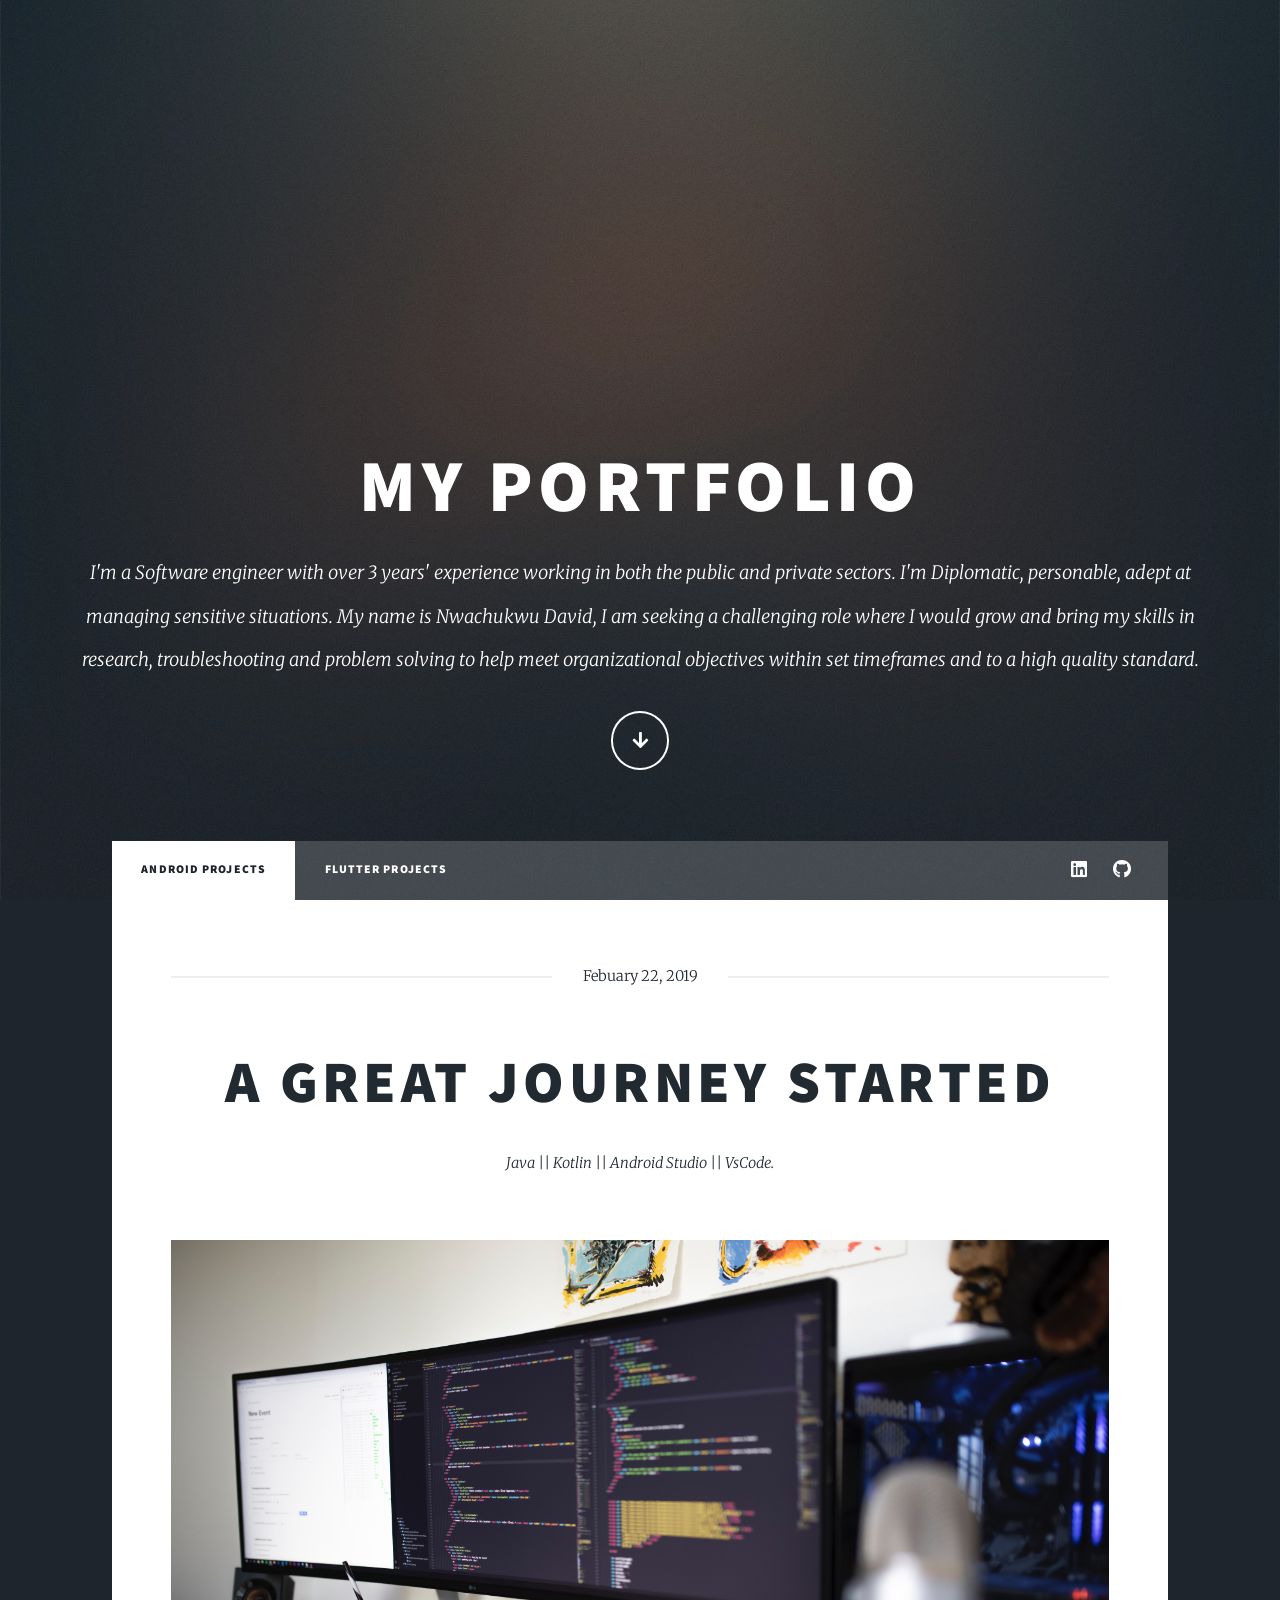
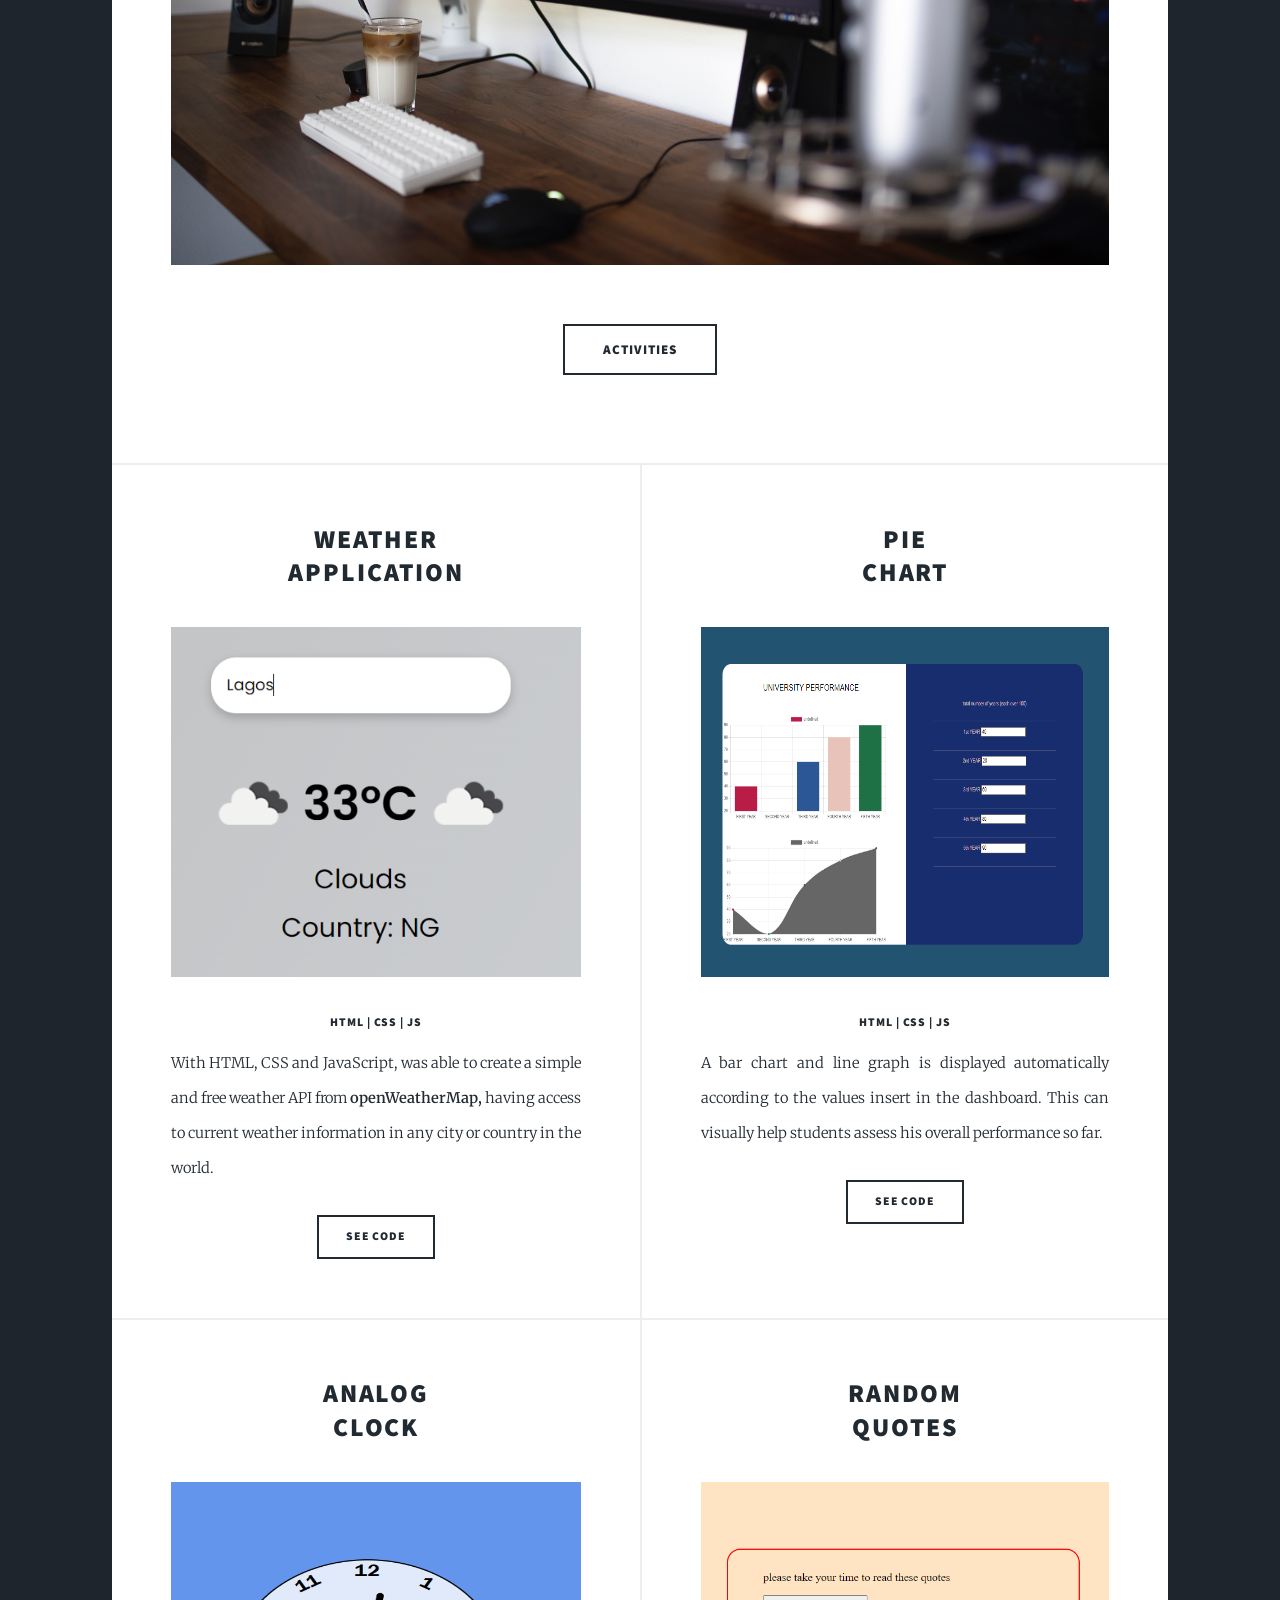
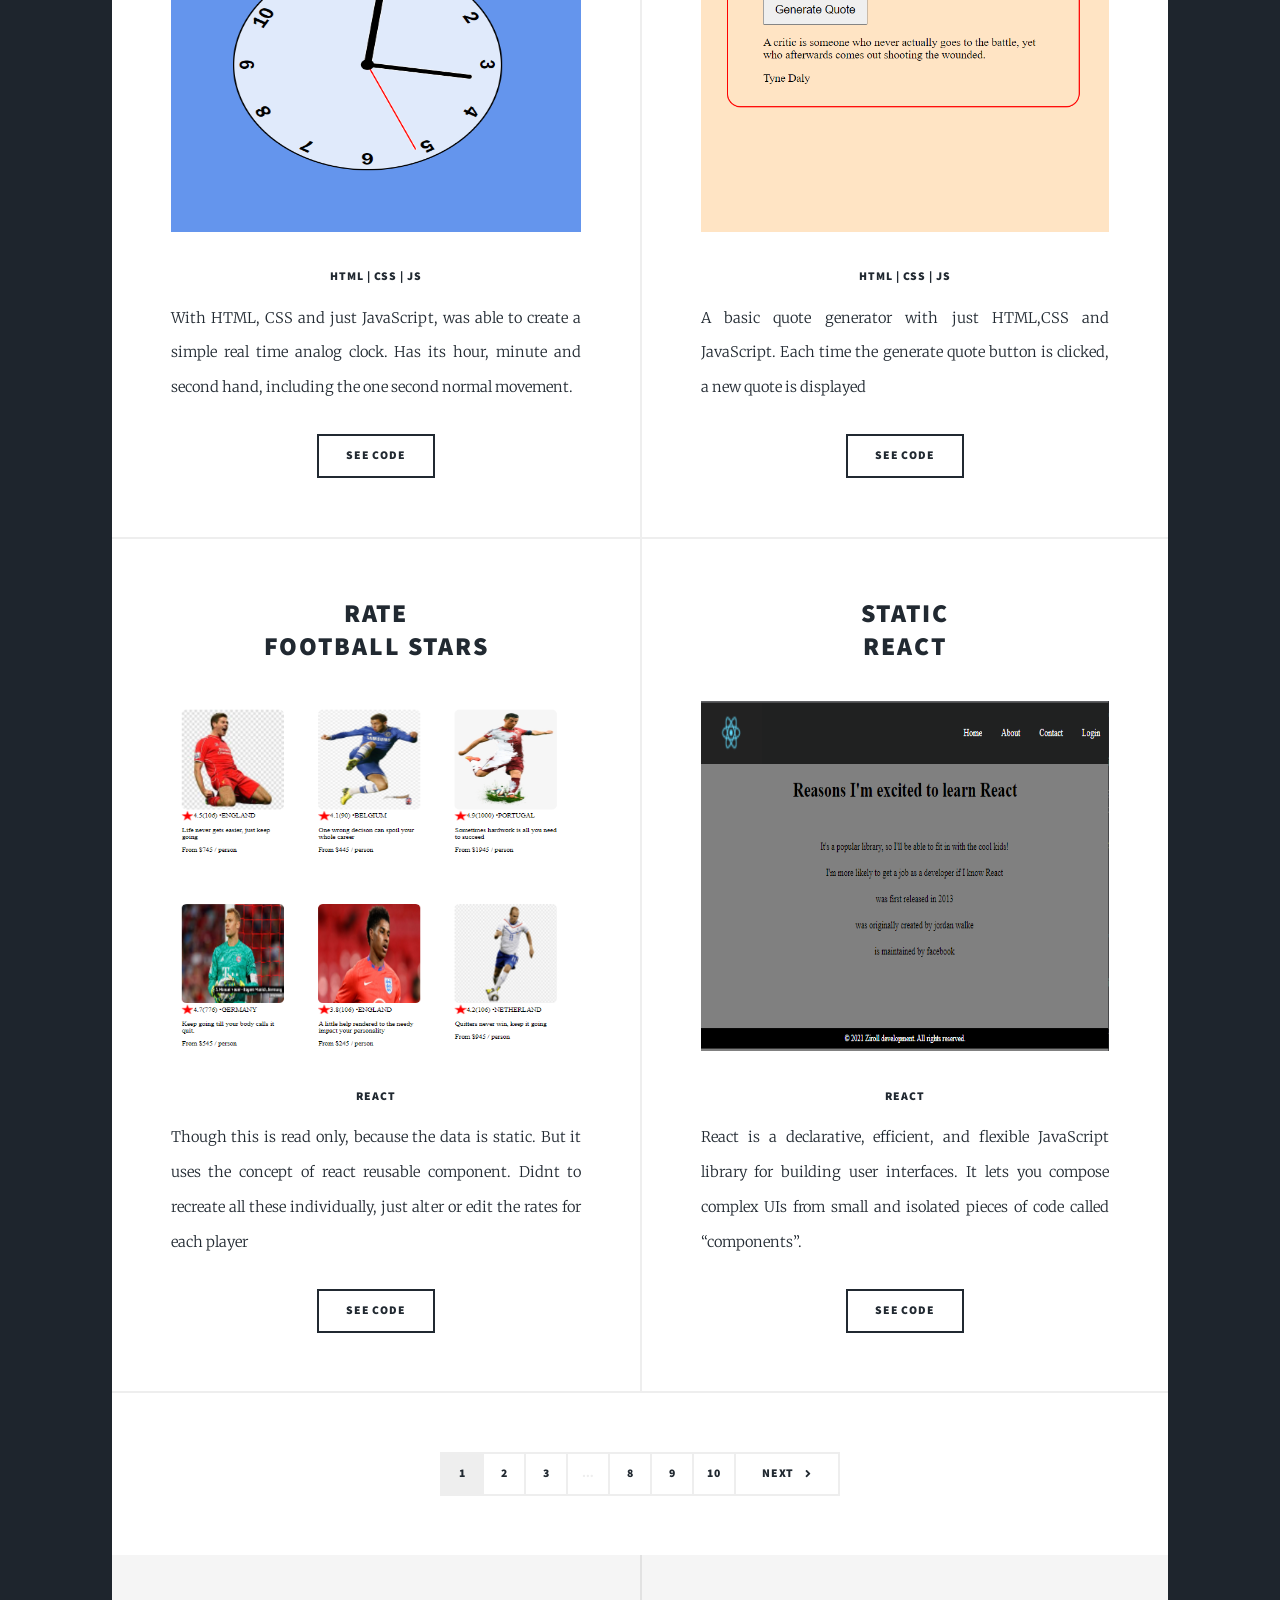
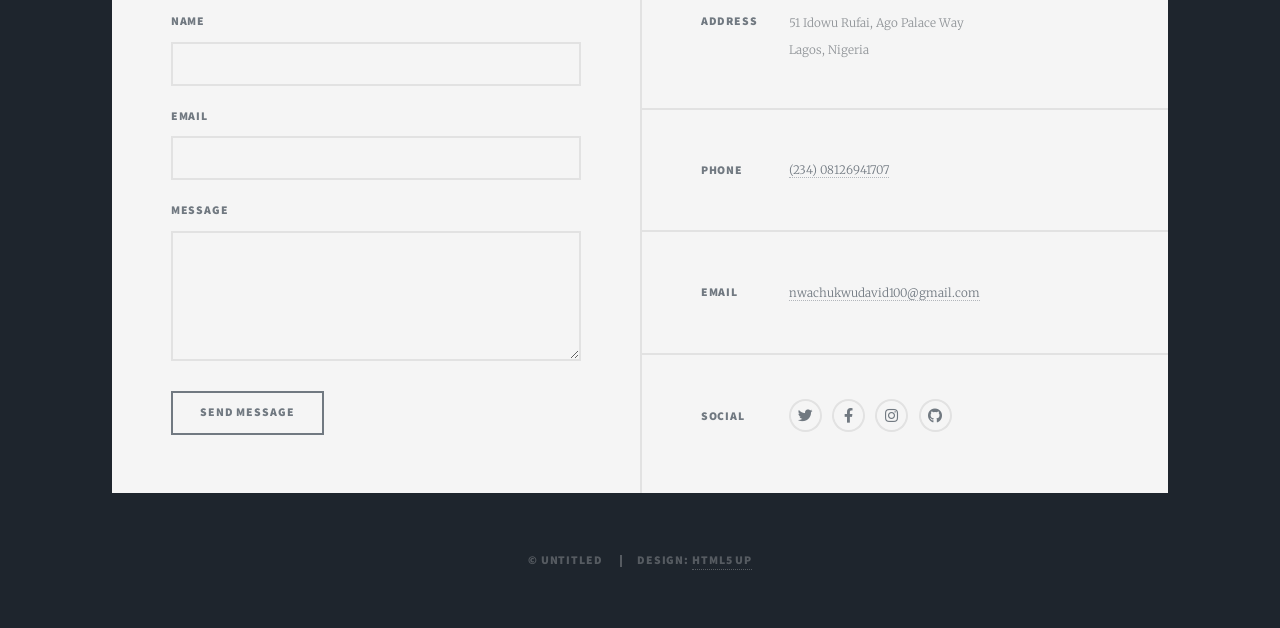
==== backup.html @ b81ed9e1 "updated mobile" ====
<!DOCTYPE HTML>
<!--
	Massively by HTML5 UP
	html5up.net | @ajlkn
	Free for personal and commercial use under the CCA 3.0 license (html5up.net/license)
-->
<html>

<head>
    <title>PORTFOLIO</title>
    <meta charset="utf-8" />
    <meta name="viewport" content="width=device-width, initial-scale=1, user-scalable=no" />
    <link rel="stylesheet" href="assets/css/main.css" />
    <noscript>
        <link rel="stylesheet" href="assets/css/noscript.css" />
    </noscript>
</head>

<body class="is-preload">

    <!-- Wrapper -->
    <div id="wrapper" class="fade-in">

        <!-- Intro -->
        <div id="intro">
            <h1>MY PORTFOLIO</h1>
            <p>I'm a Software engineer with over 3 years' experience working in both the
                public and private sectors. I'm Diplomatic, personable, adept at managing sensitive situations. My name
                is Nwachukwu David, I am
                seeking a challenging role where I would grow and bring my skills in
                research, troubleshooting and problem solving to help meet organizational objectives within set
                timeframes and to a high quality standard.</p>
            <ul class="actions">
                <li><a href="#header" class="button icon solid solo fa-arrow-down scrolly">Continue</a></li>
            </ul>
        </div>

        <!-- Header -->
        <header id="header">
            <a href="index.html" class="logo">WELCOME</a>
        </header>

        <!-- Nav -->
        <nav id="nav">
            <ul class="links">
                <li class="active"><a href="index.html">Android Projects</a></li>
                <li><a href="generic.html">Flutter Projects</a></li>
                <!-- <li><a href="elements.html">Elements Reference</a></li> -->
            </ul>
            <ul class="icons">
                <!-- <li><a href="#" class="icon brands fa-twitter"><span class="label">Twitter</span></a></li>
				<li><a href="#" class="icon brands fa-facebook-f"><span class="label">Facebook</span></a></li> -->
                <li><a href="https://www.linkedin.com/in/nwachukwu-david-996a37185"
                        class="icon brands fa-linkedin"><span class="label">LinkedIn</span></a></li>
                <li><a href="https://github.com/Sureway100" class="icon brands fa-github"><span
                            class="label">GitHub</span></a></li>
            </ul>
        </nav>

        <!-- Main -->
        <div id="main">

            <!-- Featured Post -->
            <article class="post featured">
                <header class="major">
                    <span class="date">Febuary 22, 2019</span>
                    <h2><a href="#">A GREAT JOURNEY STARTED</a></h2>
                    <p>Java || Kotlin || Android Studio || VsCode.</p>
                </header>
                <a href="#" class="image main"><img src="images/img001.jpg" alt="" /></a>
                <ul class="actions special">
                    <li><a href="#" class="button large">Activities</a></li>
                </ul>
            </article>

            <!-- Posts -->
            <section class="posts">
                <article>
                    <header>
                        <h2><a href="#">Weather<br />
                                Application</a></h2>
                    </header>
                    <a href="#" class="image fit"><img src="images/openWeather.PNG" alt="screenshot" /></a>
                    <h6>HTML | CSS | JS</h6>
                    <p>With HTML, CSS and JavaScript, was able to create a simple and free weather API from
                        <b>openWeatherMap,</b> having access to current weather
                        information in any city or country in the world.
                    </p>
                    <ul class="actions special">
                        <li><a href="https://github.com/Sureway100/weather_api" target="_blank" class="button">SEE
                                CODE</a></li>
                    </ul>
                </article>
                <article>
                    <header>
                        <h2><a href="#">Pie<br />
                                Chart</a></h2>
                    </header>
                    <a href="#" class="image fit"><img src="images/pieChart.PNG" alt="screenshot" /></a>
                    <h6>HTML | CSS | JS</h6>
                    <p> A bar chart and line graph is displayed automatically according to the values insert in the
                        dashboard. This can visually help students assess his overall performance so far.
                    </p>
                    <ul class="actions special">
                        <li><a href="hhttps://github.com/Sureway100/bar-line-chart" target="_blank" class="button">SEE
                                CODE</a></li>
                    </ul>
                </article>

                <article>
                    <header>
                        <h2><a href="#">Analog<br />
                                Clock</a></h2>
                    </header>
                    <a href="#" class="image fit"><img src="images/analogClock.PNG" alt="screenshot" /></a>
                    <h6>HTML | CSS | JS</h6>
                    <p>With HTML, CSS and just JavaScript, was able to create a simple real time analog clock. Has its
                        hour, minute and second hand, including the one second normal movement. </p>
                    <ul class="actions special">
                        <li><a href="https://github.com/Sureway100/Analog-clock" target="_blank" class="button">SEE
                                CODE</a></li>
                    </ul>
                </article>
                <article>
                    <header>
                        <h2><a href="#">Random<br />
                                Quotes</a></h2>
                    </header>
                    <a href="#" class="image fit"><img src="images/randomQuote.PNG" alt="screenshot" /></a>
                    <h6>HTML | CSS | JS</h6>
                    <p>A basic quote generator with just HTML,CSS and JavaScript. Each time the generate quote button is
                        clicked, a new quote is displayed</p>
                    <ul class="actions special">
                        <li><a href="https://github.com/Sureway100/Js-random-quotes" target="_blank" class="button">SEE
                                CODE</a></li>
                    </ul>
                </article>

                <article>
                    <header>
                        <h2><a href="#">Rate<br />
                                Football Stars</a></h2>
                    </header>
                    <a href="#" class="image fit"><img src="images/react_two.PNG" alt="screenshot" /></a>
                    <h6>REACT</h6>
                    <p>Though this is read only, because the data is static. But it uses the concept of react reusable
                        component. Didnt
                        to recreate all these individually, just alter or edit the rates for each player </p>
                    <ul class="actions special">
                        <li><a href="https://github.com/Sureway100/react_two" target="_blank" class="button">SEE
                                CODE</a></li>
                    </ul>
                </article>
                <article>
                    <header>
                        <h2><a href="#">Static<br />
                                React</a></h2>
                    </header>
                    <a href="#" class="image fit"><img src="images/react_one.PNG" alt="screenshot" /></a>
                    <h6>REACT</h6>
                    <p>React is a declarative, efficient, and flexible JavaScript library for building user interfaces.
                        It lets you compose complex UIs from small and isolated pieces of code called “components”.</p>
                    <ul class="actions special">
                        <li><a href="https://github.com/Sureway100/react_one" target="_blank" class="button">SEE
                                CODE</a></li>
                    </ul>
                </article>

            </section>

            <!-- Footer -->
            <footer>
                <div class="pagination">
                    <!--<a href="#" class="previous">Prev</a>-->
                    <a href="#" class="page active">1</a>
                    <a href="#" class="page">2</a>
                    <a href="#" class="page">3</a>
                    <span class="extra">&hellip;</span>
                    <a href="#" class="page">8</a>
                    <a href="#" class="page">9</a>
                    <a href="#" class="page">10</a>
                    <a href="#" class="next">Next</a>
                </div>
            </footer>

        </div>

        <!-- Footer -->
        <footer id="footer">
            <section>
                <form method="post" action="#">
                    <div class="fields">
                        <div class="field">
                            <label for="name">Name</label>
                            <input type="text" name="name" id="name" />
                        </div>
                        <div class="field">
                            <label for="email">Email</label>
                            <input type="text" name="email" id="email" />
                        </div>
                        <div class="field">
                            <label for="message">Message</label>
                            <textarea name="message" id="message" rows="3"></textarea>
                        </div>
                    </div>
                    <ul class="actions">
                        <li><input type="submit" value="Send Message" /></li>
                    </ul>
                </form>
            </section>
            <section class="split contact">
                <section class="alt">
                    <h3>Address</h3>
                    <p>51 Idowu Rufai, Ago Palace Way<br />
                        Lagos, Nigeria</p>
                </section>
                <section>
                    <h3>Phone</h3>
                    <p><a href="#">(234) 08126941707</a></p>
                </section>
                <section>
                    <h3>Email</h3>
                    <p><a href="#">nwachukwudavid100@gmail.com</a></p>
                </section>
                <section>
                    <h3>Social</h3>
                    <ul class="icons alt">
                        <li><a href="https://twitter.com/davidsureway40" class="icon brands alt fa-twitter"><span
                                    class="label">Twitter</span></a></li>
                        <li><a href="#" class="icon brands alt fa-facebook-f"><span class="label">Facebook</span></a>
                        </li>
                        <li><a href="#" class="icon brands alt fa-instagram"><span class="label">Instagram</span></a>
                        </li>
                        <li><a href="https://github.com/Sureway100" class="icon brands alt fa-github"><span
                                    class="label">GitHub</span></a></li>
                    </ul>
                </section>
            </section>
        </footer>

        <!-- Copyright -->
        <div id="copyright">
            <ul>
                <li>&copy; Untitled</li>
                <li>Design: <a href="https://html5up.net">HTML5 UP</a></li>
            </ul>
        </div>

    </div>

    <!-- Scripts -->
    <script src="assets/js/jquery.min.js"></script>
    <script src="assets/js/jquery.scrollex.min.js"></script>
    <script src="assets/js/jquery.scrolly.min.js"></script>
    <script src="assets/js/browser.min.js"></script>
    <script src="assets/js/breakpoints.min.js"></script>
    <script src="assets/js/util.js"></script>
    <script src="assets/js/main.js"></script>

</body>

</html>
---- assets/css/main.css ----
@import url(fontawesome-all.min.css);
@import url("https://fonts.googleapis.com/css?family=Merriweather:300,700,300italic,700italic|Source+Sans+Pro:900");

/*
	Massively by HTML5 UP
	html5up.net | @ajlkn
	Free for personal and commercial use under the CCA 3.0 license (html5up.net/license)
*/

html,
body,
div,
span,
applet,
object,
iframe,
h1,
h2,
h3,
h4,
h5,
h6,
p,
blockquote,
pre,
a,
abbr,
acronym,
address,
big,
cite,
code,
del,
dfn,
em,
img,
ins,
kbd,
q,
s,
samp,
small,
strike,
strong,
sub,
sup,
tt,
var,
b,
u,
i,
center,
dl,
dt,
dd,
ol,
ul,
li,
fieldset,
form,
label,
legend,
table,
caption,
tbody,
tfoot,
thead,
tr,
th,
td,
article,
aside,
canvas,
details,
embed,
figure,
figcaption,
footer,
header,
hgroup,
menu,
nav,
output,
ruby,
section,
summary,
time,
mark,
audio,
video {
  margin: 0;
  padding: 0;
  border: 0;
  font-size: 100%;
  font: inherit;
  vertical-align: baseline;
}

article,
aside,
details,
figcaption,
figure,
footer,
header,
hgroup,
menu,
nav,
section {
  display: block;
}

body {
  line-height: 1;
}

ol,
ul {
  list-style: none;
}

blockquote,
q {
  quotes: none;
}

blockquote:before,
blockquote:after,
q:before,
q:after {
  content: "";
  content: none;
}

table {
  border-collapse: collapse;
  border-spacing: 0;
}

body {
  -webkit-text-size-adjust: none;
}

mark {
  background-color: transparent;
  color: inherit;
}

input::-moz-focus-inner {
  border: 0;
  padding: 0;
}

input,
select,
textarea {
  -moz-appearance: none;
  -webkit-appearance: none;
  -ms-appearance: none;
  appearance: none;
}

/* Basic */

@-ms-viewport {
  width: device-width;
}

body {
  -ms-overflow-style: scrollbar;
}

@media screen and (max-width: 480px) {
  html,
  body {
    min-width: 320px;
  }
}

html {
  box-sizing: border-box;
}

*,
*:before,
*:after {
  box-sizing: inherit;
}

body {
  background-color: #1e252d;
}

body.is-preload *,
body.is-preload *:before,
body.is-preload *:after {
  -moz-animation: none !important;
  -webkit-animation: none !important;
  -ms-animation: none !important;
  animation: none !important;
  -moz-transition: none !important;
  -webkit-transition: none !important;
  -ms-transition: none !important;
  transition: none !important;
}

/* Type */

html {
  font-size: 16pt;
}

@media screen and (max-width: 1680px) {
  html {
    font-size: 12pt;
  }
}

@media screen and (max-width: 1280px) {
  html {
    font-size: 11pt;
  }
}

@media screen and (max-width: 360px) {
  html {
    font-size: 10pt;
  }
}

body {
  color: #212931;
}

body,
input,
select,
textarea {
  font-family: "Merriweather", Georgia, serif;
  font-weight: 300;
  font-size: 1rem;
  line-height: 2.375;
}

a {
  -moz-transition: color 0.2s ease-in-out, background-color 0.2s ease-in-out,
    border-color 0.2s ease-in-out, box-shadow 0.2s ease-in-out;
  -webkit-transition: color 0.2s ease-in-out, background-color 0.2s ease-in-out,
    border-color 0.2s ease-in-out, box-shadow 0.2s ease-in-out;
  -ms-transition: color 0.2s ease-in-out, background-color 0.2s ease-in-out,
    border-color 0.2s ease-in-out, box-shadow 0.2s ease-in-out;
  transition: color 0.2s ease-in-out, background-color 0.2s ease-in-out,
    border-color 0.2s ease-in-out, box-shadow 0.2s ease-in-out;
  border-bottom: dotted 1px;
  text-decoration: none;
}

a:hover {
  border-bottom-color: transparent;
}

strong,
b {
  font-weight: 600;
}

em,
i {
  font-style: italic;
}

p {
  text-align: justify;
  margin: 0 0 2rem 0;
}

h1,
h2,
h3,
h4,
h5,
h6 {
  font-family: "Source Sans Pro", Helvetica, sans-serif;
  font-weight: 900;
  line-height: 1.5;
  letter-spacing: 0.075em;
  text-transform: uppercase;
  margin: 0 0 1rem 0;
}

h1 a,
h2 a,
h3 a,
h4 a,
h5 a,
h6 a {
  border-bottom: 0;
  color: inherit;
  text-decoration: none;
}

h1 {
  font-size: 4rem;
  line-height: 1.1;
  margin: 0 0 2rem 0;
}

h2 {
  font-size: 1.75rem;
  line-height: 1.3;
  margin: 0 0 1.5rem 0;
}

h3 {
  font-size: 1.25rem;
  margin: 0 0 1.5rem 0;
}

h4 {
  font-size: 1rem;
}

h5 {
  font-size: 0.9rem;
}

h6 {
  font-size: 0.8rem;
}

sub {
  font-size: 0.8rem;
  position: relative;
  top: 0.5rem;
}

sup {
  font-size: 0.8rem;
  position: relative;
  top: -0.5rem;
}

blockquote {
  border-left: solid 4px;
  font-style: italic;
  margin: 0 0 2rem 0;
  padding: 0.5rem 0 0.5rem 2rem;
}

code {
  border: solid 2px;
  font-family: "Courier New", monospace;
  font-size: 0.9rem;
  margin: 0 0.25rem;
  padding: 0.25rem 0.65rem;
}

pre {
  -webkit-overflow-scrolling: touch;
  font-family: "Courier New", monospace;
  font-size: 0.9rem;
  margin: 0 0 2rem 0;
}

pre code {
  display: block;
  line-height: 1.75;
  padding: 1rem 1.5rem;
  overflow-x: auto;
}

hr {
  border: 0;
  border-bottom: solid 2px;
  margin: 3rem 0;
}

hr.major {
  margin: 5rem 0;
}

.align-left {
  text-align: left;
}

.align-center {
  text-align: center;
}

.align-right {
  text-align: right;
}

input,
select,
textarea {
  color: #212931;
}

a {
  color: #212931;
  border-bottom-color: rgba(33, 41, 49, 0.5);
}

a:hover {
  border-bottom-color: transparent;
  color: #18bfef !important;
}

strong,
b {
  color: #212931;
}

h1,
h2,
h3,
h4,
h5,
h6 {
  color: #212931;
}

blockquote {
  border-left-color: #eeeeee;
}

code {
  background: rgba(220, 220, 220, 0.25);
  border-color: #eeeeee;
}

hr {
  border-bottom-color: #eeeeee;
}

/* Row */

.row {
  display: flex;
  flex-wrap: wrap;
  box-sizing: border-box;
  align-items: stretch;
}

.row > * {
  box-sizing: border-box;
}

.row.gtr-uniform > * > :last-child {
  margin-bottom: 0;
}

.row.aln-left {
  justify-content: flex-start;
}

.row.aln-center {
  justify-content: center;
}

.row.aln-right {
  justify-content: flex-end;
}

.row.aln-top {
  align-items: flex-start;
}

.row.aln-middle {
  align-items: center;
}

.row.aln-bottom {
  align-items: flex-end;
}

.row > .imp {
  order: -1;
}

.row > .col-1 {
  width: 8.33333%;
}

.row > .off-1 {
  margin-left: 8.33333%;
}

.row > .col-2 {
  width: 16.66667%;
}

.row > .off-2 {
  margin-left: 16.66667%;
}

.row > .col-3 {
  width: 25%;
}

.row > .off-3 {
  margin-left: 25%;
}

.row > .col-4 {
  width: 33.33333%;
}

.row > .off-4 {
  margin-left: 33.33333%;
}

.row > .col-5 {
  width: 41.66667%;
}

.row > .off-5 {
  margin-left: 41.66667%;
}

.row > .col-6 {
  width: 50%;
}

.row > .off-6 {
  margin-left: 50%;
}

.row > .col-7 {
  width: 58.33333%;
}

.row > .off-7 {
  margin-left: 58.33333%;
}

.row > .col-8 {
  width: 66.66667%;
}

.row > .off-8 {
  margin-left: 66.66667%;
}

.row > .col-9 {
  width: 75%;
}

.row > .off-9 {
  margin-left: 75%;
}

.row > .col-10 {
  width: 83.33333%;
}

.row > .off-10 {
  margin-left: 83.33333%;
}

.row > .col-11 {
  width: 91.66667%;
}

.row > .off-11 {
  margin-left: 91.66667%;
}

.row > .col-12 {
  width: 100%;
}

.row > .off-12 {
  margin-left: 100%;
}

.row.gtr-0 {
  margin-top: 0;
  margin-left: 0rem;
}

.row.gtr-0 > * {
  padding: 0 0 0 0rem;
}

.row.gtr-0.gtr-uniform {
  margin-top: 0rem;
}

.row.gtr-0.gtr-uniform > * {
  padding-top: 0rem;
}

.row.gtr-25 {
  margin-top: 0;
  margin-left: -0.375rem;
}

.row.gtr-25 > * {
  padding: 0 0 0 0.375rem;
}

.row.gtr-25.gtr-uniform {
  margin-top: -0.375rem;
}

.row.gtr-25.gtr-uniform > * {
  padding-top: 0.375rem;
}

.row.gtr-50 {
  margin-top: 0;
  margin-left: -0.75rem;
}

.row.gtr-50 > * {
  padding: 0 0 0 0.75rem;
}

.row.gtr-50.gtr-uniform {
  margin-top: -0.75rem;
}

.row.gtr-50.gtr-uniform > * {
  padding-top: 0.75rem;
}

.row {
  margin-top: 0;
  margin-left: -1.5rem;
}

.row > * {
  padding: 0 0 0 1.5rem;
}

.row.gtr-uniform {
  margin-top: -1.5rem;
}

.row.gtr-uniform > * {
  padding-top: 1.5rem;
}

.row.gtr-150 {
  margin-top: 0;
  margin-left: -2.25rem;
}

.row.gtr-150 > * {
  padding: 0 0 0 2.25rem;
}

.row.gtr-150.gtr-uniform {
  margin-top: -2.25rem;
}

.row.gtr-150.gtr-uniform > * {
  padding-top: 2.25rem;
}

.row.gtr-200 {
  margin-top: 0;
  margin-left: -3rem;
}

.row.gtr-200 > * {
  padding: 0 0 0 3rem;
}

.row.gtr-200.gtr-uniform {
  margin-top: -3rem;
}

.row.gtr-200.gtr-uniform > * {
  padding-top: 3rem;
}

@media screen and (max-width: 1680px) {
  .row {
    display: flex;
    flex-wrap: wrap;
    box-sizing: border-box;
    align-items: stretch;
  }

  .row > * {
    box-sizing: border-box;
  }

  .row.gtr-uniform > * > :last-child {
    margin-bottom: 0;
  }

  .row.aln-left {
    justify-content: flex-start;
  }

  .row.aln-center {
    justify-content: center;
  }

  .row.aln-right {
    justify-content: flex-end;
  }

  .row.aln-top {
    align-items: flex-start;
  }

  .row.aln-middle {
    align-items: center;
  }

  .row.aln-bottom {
    align-items: flex-end;
  }

  .row > .imp-xlarge {
    order: -1;
  }

  .row > .col-1-xlarge {
    width: 8.33333%;
  }

  .row > .off-1-xlarge {
    margin-left: 8.33333%;
  }

  .row > .col-2-xlarge {
    width: 16.66667%;
  }

  .row > .off-2-xlarge {
    margin-left: 16.66667%;
  }

  .row > .col-3-xlarge {
    width: 25%;
  }

  .row > .off-3-xlarge {
    margin-left: 25%;
  }

  .row > .col-4-xlarge {
    width: 33.33333%;
  }

  .row > .off-4-xlarge {
    margin-left: 33.33333%;
  }

  .row > .col-5-xlarge {
    width: 41.66667%;
  }

  .row > .off-5-xlarge {
    margin-left: 41.66667%;
  }

  .row > .col-6-xlarge {
    width: 50%;
  }

  .row > .off-6-xlarge {
    margin-left: 50%;
  }

  .row > .col-7-xlarge {
    width: 58.33333%;
  }

  .row > .off-7-xlarge {
    margin-left: 58.33333%;
  }

  .row > .col-8-xlarge {
    width: 66.66667%;
  }

  .row > .off-8-xlarge {
    margin-left: 66.66667%;
  }

  .row > .col-9-xlarge {
    width: 75%;
  }

  .row > .off-9-xlarge {
    margin-left: 75%;
  }

  .row > .col-10-xlarge {
    width: 83.33333%;
  }

  .row > .off-10-xlarge {
    margin-left: 83.33333%;
  }

  .row > .col-11-xlarge {
    width: 91.66667%;
  }

  .row > .off-11-xlarge {
    margin-left: 91.66667%;
  }

  .row > .col-12-xlarge {
    width: 100%;
  }

  .row > .off-12-xlarge {
    margin-left: 100%;
  }

  .row.gtr-0 {
    margin-top: 0;
    margin-left: 0rem;
  }

  .row.gtr-0 > * {
    padding: 0 0 0 0rem;
  }

  .row.gtr-0.gtr-uniform {
    margin-top: 0rem;
  }

  .row.gtr-0.gtr-uniform > * {
    padding-top: 0rem;
  }

  .row.gtr-25 {
    margin-top: 0;
    margin-left: -0.375rem;
  }

  .row.gtr-25 > * {
    padding: 0 0 0 0.375rem;
  }

  .row.gtr-25.gtr-uniform {
    margin-top: -0.375rem;
  }

  .row.gtr-25.gtr-uniform > * {
    padding-top: 0.375rem;
  }

  .row.gtr-50 {
    margin-top: 0;
    margin-left: -0.75rem;
  }

  .row.gtr-50 > * {
    padding: 0 0 0 0.75rem;
  }

  .row.gtr-50.gtr-uniform {
    margin-top: -0.75rem;
  }

  .row.gtr-50.gtr-uniform > * {
    padding-top: 0.75rem;
  }

  .row {
    margin-top: 0;
    margin-left: -1.5rem;
  }

  .row > * {
    padding: 0 0 0 1.5rem;
  }

  .row.gtr-uniform {
    margin-top: -1.5rem;
  }

  .row.gtr-uniform > * {
    padding-top: 1.5rem;
  }

  .row.gtr-150 {
    margin-top: 0;
    margin-left: -2.25rem;
  }

  .row.gtr-150 > * {
    padding: 0 0 0 2.25rem;
  }

  .row.gtr-150.gtr-uniform {
    margin-top: -2.25rem;
  }

  .row.gtr-150.gtr-uniform > * {
    padding-top: 2.25rem;
  }

  .row.gtr-200 {
    margin-top: 0;
    margin-left: -3rem;
  }

  .row.gtr-200 > * {
    padding: 0 0 0 3rem;
  }

  .row.gtr-200.gtr-uniform {
    margin-top: -3rem;
  }

  .row.gtr-200.gtr-uniform > * {
    padding-top: 3rem;
  }
}

@media screen and (max-width: 1280px) {
  .row {
    display: flex;
    flex-wrap: wrap;
    box-sizing: border-box;
    align-items: stretch;
  }

  .row > * {
    box-sizing: border-box;
  }

  .row.gtr-uniform > * > :last-child {
    margin-bottom: 0;
  }

  .row.aln-left {
    justify-content: flex-start;
  }

  .row.aln-center {
    justify-content: center;
  }

  .row.aln-right {
    justify-content: flex-end;
  }

  .row.aln-top {
    align-items: flex-start;
  }

  .row.aln-middle {
    align-items: center;
  }

  .row.aln-bottom {
    align-items: flex-end;
  }

  .row > .imp-large {
    order: -1;
  }

  .row > .col-1-large {
    width: 8.33333%;
  }

  .row > .off-1-large {
    margin-left: 8.33333%;
  }

  .row > .col-2-large {
    width: 16.66667%;
  }

  .row > .off-2-large {
    margin-left: 16.66667%;
  }

  .row > .col-3-large {
    width: 25%;
  }

  .row > .off-3-large {
    margin-left: 25%;
  }

  .row > .col-4-large {
    width: 33.33333%;
  }

  .row > .off-4-large {
    margin-left: 33.33333%;
  }

  .row > .col-5-large {
    width: 41.66667%;
  }

  .row > .off-5-large {
    margin-left: 41.66667%;
  }

  .row > .col-6-large {
    width: 50%;
  }

  .row > .off-6-large {
    margin-left: 50%;
  }

  .row > .col-7-large {
    width: 58.33333%;
  }

  .row > .off-7-large {
    margin-left: 58.33333%;
  }

  .row > .col-8-large {
    width: 66.66667%;
  }

  .row > .off-8-large {
    margin-left: 66.66667%;
  }

  .row > .col-9-large {
    width: 75%;
  }

  .row > .off-9-large {
    margin-left: 75%;
  }

  .row > .col-10-large {
    width: 83.33333%;
  }

  .row > .off-10-large {
    margin-left: 83.33333%;
  }

  .row > .col-11-large {
    width: 91.66667%;
  }

  .row > .off-11-large {
    margin-left: 91.66667%;
  }

  .row > .col-12-large {
    width: 100%;
  }

  .row > .off-12-large {
    margin-left: 100%;
  }

  .row.gtr-0 {
    margin-top: 0;
    margin-left: 0rem;
  }

  .row.gtr-0 > * {
    padding: 0 0 0 0rem;
  }

  .row.gtr-0.gtr-uniform {
    margin-top: 0rem;
  }

  .row.gtr-0.gtr-uniform > * {
    padding-top: 0rem;
  }

  .row.gtr-25 {
    margin-top: 0;
    margin-left: -0.375rem;
  }

  .row.gtr-25 > * {
    padding: 0 0 0 0.375rem;
  }

  .row.gtr-25.gtr-uniform {
    margin-top: -0.375rem;
  }

  .row.gtr-25.gtr-uniform > * {
    padding-top: 0.375rem;
  }

  .row.gtr-50 {
    margin-top: 0;
    margin-left: -0.75rem;
  }

  .row.gtr-50 > * {
    padding: 0 0 0 0.75rem;
  }

  .row.gtr-50.gtr-uniform {
    margin-top: -0.75rem;
  }

  .row.gtr-50.gtr-uniform > * {
    padding-top: 0.75rem;
  }

  .row {
    margin-top: 0;
    margin-left: -1.5rem;
  }

  .row > * {
    padding: 0 0 0 1.5rem;
  }

  .row.gtr-uniform {
    margin-top: -1.5rem;
  }

  .row.gtr-uniform > * {
    padding-top: 1.5rem;
  }

  .row.gtr-150 {
    margin-top: 0;
    margin-left: -2.25rem;
  }

  .row.gtr-150 > * {
    padding: 0 0 0 2.25rem;
  }

  .row.gtr-150.gtr-uniform {
    margin-top: -2.25rem;
  }

  .row.gtr-150.gtr-uniform > * {
    padding-top: 2.25rem;
  }

  .row.gtr-200 {
    margin-top: 0;
    margin-left: -3rem;
  }

  .row.gtr-200 > * {
    padding: 0 0 0 3rem;
  }

  .row.gtr-200.gtr-uniform {
    margin-top: -3rem;
  }

  .row.gtr-200.gtr-uniform > * {
    padding-top: 3rem;
  }
}

@media screen and (max-width: 980px) {
  .row {
    display: flex;
    flex-wrap: wrap;
    box-sizing: border-box;
    align-items: stretch;
  }

  .row > * {
    box-sizing: border-box;
  }

  .row.gtr-uniform > * > :last-child {
    margin-bottom: 0;
  }

  .row.aln-left {
    justify-content: flex-start;
  }

  .row.aln-center {
    justify-content: center;
  }

  .row.aln-right {
    justify-content: flex-end;
  }

  .row.aln-top {
    align-items: flex-start;
  }

  .row.aln-middle {
    align-items: center;
  }

  .row.aln-bottom {
    align-items: flex-end;
  }

  .row > .imp-medium {
    order: -1;
  }

  .row > .col-1-medium {
    width: 8.33333%;
  }

  .row > .off-1-medium {
    margin-left: 8.33333%;
  }

  .row > .col-2-medium {
    width: 16.66667%;
  }

  .row > .off-2-medium {
    margin-left: 16.66667%;
  }

  .row > .col-3-medium {
    width: 25%;
  }

  .row > .off-3-medium {
    margin-left: 25%;
  }

  .row > .col-4-medium {
    width: 33.33333%;
  }

  .row > .off-4-medium {
    margin-left: 33.33333%;
  }

  .row > .col-5-medium {
    width: 41.66667%;
  }

  .row > .off-5-medium {
    margin-left: 41.66667%;
  }

  .row > .col-6-medium {
    width: 50%;
  }

  .row > .off-6-medium {
    margin-left: 50%;
  }

  .row > .col-7-medium {
    width: 58.33333%;
  }

  .row > .off-7-medium {
    margin-left: 58.33333%;
  }

  .row > .col-8-medium {
    width: 66.66667%;
  }

  .row > .off-8-medium {
    margin-left: 66.66667%;
  }

  .row > .col-9-medium {
    width: 75%;
  }

  .row > .off-9-medium {
    margin-left: 75%;
  }

  .row > .col-10-medium {
    width: 83.33333%;
  }

  .row > .off-10-medium {
    margin-left: 83.33333%;
  }

  .row > .col-11-medium {
    width: 91.66667%;
  }

  .row > .off-11-medium {
    margin-left: 91.66667%;
  }

  .row > .col-12-medium {
    width: 100%;
  }

  .row > .off-12-medium {
    margin-left: 100%;
  }

  .row.gtr-0 {
    margin-top: 0;
    margin-left: 0rem;
  }

  .row.gtr-0 > * {
    padding: 0 0 0 0rem;
  }

  .row.gtr-0.gtr-uniform {
    margin-top: 0rem;
  }

  .row.gtr-0.gtr-uniform > * {
    padding-top: 0rem;
  }

  .row.gtr-25 {
    margin-top: 0;
    margin-left: -0.375rem;
  }

  .row.gtr-25 > * {
    padding: 0 0 0 0.375rem;
  }

  .row.gtr-25.gtr-uniform {
    margin-top: -0.375rem;
  }

  .row.gtr-25.gtr-uniform > * {
    padding-top: 0.375rem;
  }

  .row.gtr-50 {
    margin-top: 0;
    margin-left: -0.75rem;
  }

  .row.gtr-50 > * {
    padding: 0 0 0 0.75rem;
  }

  .row.gtr-50.gtr-uniform {
    margin-top: -0.75rem;
  }

  .row.gtr-50.gtr-uniform > * {
    padding-top: 0.75rem;
  }

  .row {
    margin-top: 0;
    margin-left: -1.5rem;
  }

  .row > * {
    padding: 0 0 0 1.5rem;
  }

  .row.gtr-uniform {
    margin-top: -1.5rem;
  }

  .row.gtr-uniform > * {
    padding-top: 1.5rem;
  }

  .row.gtr-150 {
    margin-top: 0;
    margin-left: -2.25rem;
  }

  .row.gtr-150 > * {
    padding: 0 0 0 2.25rem;
  }

  .row.gtr-150.gtr-uniform {
    margin-top: -2.25rem;
  }

  .row.gtr-150.gtr-uniform > * {
    padding-top: 2.25rem;
  }

  .row.gtr-200 {
    margin-top: 0;
    margin-left: -3rem;
  }

  .row.gtr-200 > * {
    padding: 0 0 0 3rem;
  }

  .row.gtr-200.gtr-uniform {
    margin-top: -3rem;
  }

  .row.gtr-200.gtr-uniform > * {
    padding-top: 3rem;
  }
}

@media screen and (max-width: 736px) {
  .row {
    display: flex;
    flex-wrap: wrap;
    box-sizing: border-box;
    align-items: stretch;
  }

  .row > * {
    box-sizing: border-box;
  }

  .row.gtr-uniform > * > :last-child {
    margin-bottom: 0;
  }

  .row.aln-left {
    justify-content: flex-start;
  }

  .row.aln-center {
    justify-content: center;
  }

  .row.aln-right {
    justify-content: flex-end;
  }

  .row.aln-top {
    align-items: flex-start;
  }

  .row.aln-middle {
    align-items: center;
  }

  .row.aln-bottom {
    align-items: flex-end;
  }

  .row > .imp-small {
    order: -1;
  }

  .row > .col-1-small {
    width: 8.33333%;
  }

  .row > .off-1-small {
    margin-left: 8.33333%;
  }

  .row > .col-2-small {
    width: 16.66667%;
  }

  .row > .off-2-small {
    margin-left: 16.66667%;
  }

  .row > .col-3-small {
    width: 25%;
  }

  .row > .off-3-small {
    margin-left: 25%;
  }

  .row > .col-4-small {
    width: 33.33333%;
  }

  .row > .off-4-small {
    margin-left: 33.33333%;
  }

  .row > .col-5-small {
    width: 41.66667%;
  }

  .row > .off-5-small {
    margin-left: 41.66667%;
  }

  .row > .col-6-small {
    width: 50%;
  }

  .row > .off-6-small {
    margin-left: 50%;
  }

  .row > .col-7-small {
    width: 58.33333%;
  }

  .row > .off-7-small {
    margin-left: 58.33333%;
  }

  .row > .col-8-small {
    width: 66.66667%;
  }

  .row > .off-8-small {
    margin-left: 66.66667%;
  }

  .row > .col-9-small {
    width: 75%;
  }

  .row > .off-9-small {
    margin-left: 75%;
  }

  .row > .col-10-small {
    width: 83.33333%;
  }

  .row > .off-10-small {
    margin-left: 83.33333%;
  }

  .row > .col-11-small {
    width: 91.66667%;
  }

  .row > .off-11-small {
    margin-left: 91.66667%;
  }

  .row > .col-12-small {
    width: 100%;
  }

  .row > .off-12-small {
    margin-left: 100%;
  }

  .row.gtr-0 {
    margin-top: 0;
    margin-left: 0rem;
  }

  .row.gtr-0 > * {
    padding: 0 0 0 0rem;
  }

  .row.gtr-0.gtr-uniform {
    margin-top: 0rem;
  }

  .row.gtr-0.gtr-uniform > * {
    padding-top: 0rem;
  }

  .row.gtr-25 {
    margin-top: 0;
    margin-left: -0.375rem;
  }

  .row.gtr-25 > * {
    padding: 0 0 0 0.375rem;
  }

  .row.gtr-25.gtr-uniform {
    margin-top: -0.375rem;
  }

  .row.gtr-25.gtr-uniform > * {
    padding-top: 0.375rem;
  }

  .row.gtr-50 {
    margin-top: 0;
    margin-left: -0.75rem;
  }

  .row.gtr-50 > * {
    padding: 0 0 0 0.75rem;
  }

  .row.gtr-50.gtr-uniform {
    margin-top: -0.75rem;
  }

  .row.gtr-50.gtr-uniform > * {
    padding-top: 0.75rem;
  }

  .row {
    margin-top: 0;
    margin-left: -1.5rem;
  }

  .row > * {
    padding: 0 0 0 1.5rem;
  }

  .row.gtr-uniform {
    margin-top: -1.5rem;
  }

  .row.gtr-uniform > * {
    padding-top: 1.5rem;
  }

  .row.gtr-150 {
    margin-top: 0;
    margin-left: -2.25rem;
  }

  .row.gtr-150 > * {
    padding: 0 0 0 2.25rem;
  }

  .row.gtr-150.gtr-uniform {
    margin-top: -2.25rem;
  }

  .row.gtr-150.gtr-uniform > * {
    padding-top: 2.25rem;
  }

  .row.gtr-200 {
    margin-top: 0;
    margin-left: -3rem;
  }

  .row.gtr-200 > * {
    padding: 0 0 0 3rem;
  }

  .row.gtr-200.gtr-uniform {
    margin-top: -3rem;
  }

  .row.gtr-200.gtr-uniform > * {
    padding-top: 3rem;
  }
}

@media screen and (max-width: 480px) {
  .row {
    display: flex;
    flex-wrap: wrap;
    box-sizing: border-box;
    align-items: stretch;
  }

  .row > * {
    box-sizing: border-box;
  }

  .row.gtr-uniform > * > :last-child {
    margin-bottom: 0;
  }

  .row.aln-left {
    justify-content: flex-start;
  }

  .row.aln-center {
    justify-content: center;
  }

  .row.aln-right {
    justify-content: flex-end;
  }

  .row.aln-top {
    align-items: flex-start;
  }

  .row.aln-middle {
    align-items: center;
  }

  .row.aln-bottom {
    align-items: flex-end;
  }

  .row > .imp-xsmall {
    order: -1;
  }

  .row > .col-1-xsmall {
    width: 8.33333%;
  }

  .row > .off-1-xsmall {
    margin-left: 8.33333%;
  }

  .row > .col-2-xsmall {
    width: 16.66667%;
  }

  .row > .off-2-xsmall {
    margin-left: 16.66667%;
  }

  .row > .col-3-xsmall {
    width: 25%;
  }

  .row > .off-3-xsmall {
    margin-left: 25%;
  }

  .row > .col-4-xsmall {
    width: 33.33333%;
  }

  .row > .off-4-xsmall {
    margin-left: 33.33333%;
  }

  .row > .col-5-xsmall {
    width: 41.66667%;
  }

  .row > .off-5-xsmall {
    margin-left: 41.66667%;
  }

  .row > .col-6-xsmall {
    width: 50%;
  }

  .row > .off-6-xsmall {
    margin-left: 50%;
  }

  .row > .col-7-xsmall {
    width: 58.33333%;
  }

  .row > .off-7-xsmall {
    margin-left: 58.33333%;
  }

  .row > .col-8-xsmall {
    width: 66.66667%;
  }

  .row > .off-8-xsmall {
    margin-left: 66.66667%;
  }

  .row > .col-9-xsmall {
    width: 75%;
  }

  .row > .off-9-xsmall {
    margin-left: 75%;
  }

  .row > .col-10-xsmall {
    width: 83.33333%;
  }

  .row > .off-10-xsmall {
    margin-left: 83.33333%;
  }

  .row > .col-11-xsmall {
    width: 91.66667%;
  }

  .row > .off-11-xsmall {
    margin-left: 91.66667%;
  }

  .row > .col-12-xsmall {
    width: 100%;
  }

  .row > .off-12-xsmall {
    margin-left: 100%;
  }

  .row.gtr-0 {
    margin-top: 0;
    margin-left: 0rem;
  }

  .row.gtr-0 > * {
    padding: 0 0 0 0rem;
  }

  .row.gtr-0.gtr-uniform {
    margin-top: 0rem;
  }

  .row.gtr-0.gtr-uniform > * {
    padding-top: 0rem;
  }

  .row.gtr-25 {
    margin-top: 0;
    margin-left: -0.375rem;
  }

  .row.gtr-25 > * {
    padding: 0 0 0 0.375rem;
  }

  .row.gtr-25.gtr-uniform {
    margin-top: -0.375rem;
  }

  .row.gtr-25.gtr-uniform > * {
    padding-top: 0.375rem;
  }

  .row.gtr-50 {
    margin-top: 0;
    margin-left: -0.75rem;
  }

  .row.gtr-50 > * {
    padding: 0 0 0 0.75rem;
  }

  .row.gtr-50.gtr-uniform {
    margin-top: -0.75rem;
  }

  .row.gtr-50.gtr-uniform > * {
    padding-top: 0.75rem;
  }

  .row {
    margin-top: 0;
    margin-left: -1.5rem;
  }

  .row > * {
    padding: 0 0 0 1.5rem;
  }

  .row.gtr-uniform {
    margin-top: -1.5rem;
  }

  .row.gtr-uniform > * {
    padding-top: 1.5rem;
  }

  .row.gtr-150 {
    margin-top: 0;
    margin-left: -2.25rem;
  }

  .row.gtr-150 > * {
    padding: 0 0 0 2.25rem;
  }

  .row.gtr-150.gtr-uniform {
    margin-top: -2.25rem;
  }

  .row.gtr-150.gtr-uniform > * {
    padding-top: 2.25rem;
  }

  .row.gtr-200 {
    margin-top: 0;
    margin-left: -3rem;
  }

  .row.gtr-200 > * {
    padding: 0 0 0 3rem;
  }

  .row.gtr-200.gtr-uniform {
    margin-top: -3rem;
  }

  .row.gtr-200.gtr-uniform > * {
    padding-top: 3rem;
  }
}

@media screen and (max-width: 360px) {
  .row {
    display: flex;
    flex-wrap: wrap;
    box-sizing: border-box;
    align-items: stretch;
  }

  .row > * {
    box-sizing: border-box;
  }

  .row.gtr-uniform > * > :last-child {
    margin-bottom: 0;
  }

  .row.aln-left {
    justify-content: flex-start;
  }

  .row.aln-center {
    justify-content: center;
  }

  .row.aln-right {
    justify-content: flex-end;
  }

  .row.aln-top {
    align-items: flex-start;
  }

  .row.aln-middle {
    align-items: center;
  }

  .row.aln-bottom {
    align-items: flex-end;
  }

  .row > .imp-xxsmall {
    order: -1;
  }

  .row > .col-1-xxsmall {
    width: 8.33333%;
  }

  .row > .off-1-xxsmall {
    margin-left: 8.33333%;
  }

  .row > .col-2-xxsmall {
    width: 16.66667%;
  }

  .row > .off-2-xxsmall {
    margin-left: 16.66667%;
  }

  .row > .col-3-xxsmall {
    width: 25%;
  }

  .row > .off-3-xxsmall {
    margin-left: 25%;
  }

  .row > .col-4-xxsmall {
    width: 33.33333%;
  }

  .row > .off-4-xxsmall {
    margin-left: 33.33333%;
  }

  .row > .col-5-xxsmall {
    width: 41.66667%;
  }

  .row > .off-5-xxsmall {
    margin-left: 41.66667%;
  }

  .row > .col-6-xxsmall {
    width: 50%;
  }

  .row > .off-6-xxsmall {
    margin-left: 50%;
  }

  .row > .col-7-xxsmall {
    width: 58.33333%;
  }

  .row > .off-7-xxsmall {
    margin-left: 58.33333%;
  }

  .row > .col-8-xxsmall {
    width: 66.66667%;
  }

  .row > .off-8-xxsmall {
    margin-left: 66.66667%;
  }

  .row > .col-9-xxsmall {
    width: 75%;
  }

  .row > .off-9-xxsmall {
    margin-left: 75%;
  }

  .row > .col-10-xxsmall {
    width: 83.33333%;
  }

  .row > .off-10-xxsmall {
    margin-left: 83.33333%;
  }

  .row > .col-11-xxsmall {
    width: 91.66667%;
  }

  .row > .off-11-xxsmall {
    margin-left: 91.66667%;
  }

  .row > .col-12-xxsmall {
    width: 100%;
  }

  .row > .off-12-xxsmall {
    margin-left: 100%;
  }

  .row.gtr-0 {
    margin-top: 0;
    margin-left: 0rem;
  }

  .row.gtr-0 > * {
    padding: 0 0 0 0rem;
  }

  .row.gtr-0.gtr-uniform {
    margin-top: 0rem;
  }

  .row.gtr-0.gtr-uniform > * {
    padding-top: 0rem;
  }

  .row.gtr-25 {
    margin-top: 0;
    margin-left: -0.375rem;
  }

  .row.gtr-25 > * {
    padding: 0 0 0 0.375rem;
  }

  .row.gtr-25.gtr-uniform {
    margin-top: -0.375rem;
  }

  .row.gtr-25.gtr-uniform > * {
    padding-top: 0.375rem;
  }

  .row.gtr-50 {
    margin-top: 0;
    margin-left: -0.75rem;
  }

  .row.gtr-50 > * {
    padding: 0 0 0 0.75rem;
  }

  .row.gtr-50.gtr-uniform {
    margin-top: -0.75rem;
  }

  .row.gtr-50.gtr-uniform > * {
    padding-top: 0.75rem;
  }

  .row {
    margin-top: 0;
    margin-left: -1.5rem;
  }

  .row > * {
    padding: 0 0 0 1.5rem;
  }

  .row.gtr-uniform {
    margin-top: -1.5rem;
  }

  .row.gtr-uniform > * {
    padding-top: 1.5rem;
  }

  .row.gtr-150 {
    margin-top: 0;
    margin-left: -2.25rem;
  }

  .row.gtr-150 > * {
    padding: 0 0 0 2.25rem;
  }

  .row.gtr-150.gtr-uniform {
    margin-top: -2.25rem;
  }

  .row.gtr-150.gtr-uniform > * {
    padding-top: 2.25rem;
  }

  .row.gtr-200 {
    margin-top: 0;
    margin-left: -3rem;
  }

  .row.gtr-200 > * {
    padding: 0 0 0 3rem;
  }

  .row.gtr-200.gtr-uniform {
    margin-top: -3rem;
  }

  .row.gtr-200.gtr-uniform > * {
    padding-top: 3rem;
  }
}

/* Box */

.box {
  border: solid 2px;
  margin-bottom: 2rem;
  padding: 1.5rem;
}

.box > :last-child,
.box > :last-child > :last-child,
.box > :last-child > :last-child > :last-child {
  margin-bottom: 0;
}

.box.alt {
  border: 0;
  border-radius: 0;
  padding: 0;
}

.box {
  border-color: #eeeeee;
}

/* Button */

input[type="submit"],
input[type="reset"],
input[type="button"],
button,
.button {
  -moz-appearance: none;
  -webkit-appearance: none;
  -ms-appearance: none;
  appearance: none;
  -moz-transition: background-color 0.2s ease-in-out,
    box-shadow 0.2s ease-in-out, color 0.2s ease-in-out;
  -webkit-transition: background-color 0.2s ease-in-out,
    box-shadow 0.2s ease-in-out, color 0.2s ease-in-out;
  -ms-transition: background-color 0.2s ease-in-out, box-shadow 0.2s ease-in-out,
    color 0.2s ease-in-out;
  transition: background-color 0.2s ease-in-out, box-shadow 0.2s ease-in-out,
    color 0.2s ease-in-out;
  border: 0;
  border-radius: 0;
  cursor: pointer;
  display: inline-block;
  font-family: "Source Sans Pro", Helvetica, sans-serif;
  font-size: 0.8rem;
  font-weight: 900;
  letter-spacing: 0.075em;
  height: 3rem;
  line-height: 3rem;
  padding: 0 2rem;
  text-align: center;
  text-decoration: none;
  text-transform: uppercase;
  white-space: nowrap;
}

input[type="submit"].icon:before,
input[type="reset"].icon:before,
input[type="button"].icon:before,
button.icon:before,
.button.icon:before {
  margin-right: 0.5rem;
}

input[type="submit"].icon.solo,
input[type="reset"].icon.solo,
input[type="button"].icon.solo,
button.icon.solo,
.button.icon.solo {
  position: relative;
  width: 4rem;
  height: 4rem;
  line-height: 4rem;
  border-radius: 4rem;
  text-indent: 4rem;
  overflow: hidden;
  padding: 0;
  white-space: nowrap;
}

input[type="submit"].icon.solo:before,
input[type="reset"].icon.solo:before,
input[type="button"].icon.solo:before,
button.icon.solo:before,
.button.icon.solo:before {
  position: absolute;
  display: block;
  top: 0;
  left: 0;
  width: inherit;
  height: inherit;
  line-height: inherit;
  font-size: 1.25rem;
  margin-right: 0;
  text-align: center;
  text-indent: 0;
}

input[type="submit"].fit,
input[type="reset"].fit,
input[type="button"].fit,
button.fit,
.button.fit {
  width: 100%;
}

input[type="submit"].small,
input[type="reset"].small,
input[type="button"].small,
button.small,
.button.small {
  font-size: 0.7rem;
  height: 2.5rem;
  line-height: 2.5rem;
  padding: 0 1.5rem;
}

input[type="submit"].large,
input[type="reset"].large,
input[type="button"].large,
button.large,
.button.large {
  font-size: 0.9rem;
  height: 3.5rem;
  line-height: 3.5rem;
  padding: 0 2.75rem;
}

@media screen and (max-width: 980px) {
  input[type="submit"],
  input[type="reset"],
  input[type="button"],
  button,
  .button {
    font-size: 0.9rem;
    height: 3.25rem;
    line-height: 3.25rem;
  }

  input[type="submit"].large,
  input[type="reset"].large,
  input[type="button"].large,
  button.large,
  .button.large {
    font-size: 1rem;
    height: 3.75rem;
    line-height: 3.75rem;
  }
}

input[type="submit"].disabled,
input[type="submit"]:disabled,
input[type="reset"].disabled,
input[type="reset"]:disabled,
input[type="button"].disabled,
input[type="button"]:disabled,
button.disabled,
button:disabled,
.button.disabled,
.button:disabled {
  pointer-events: none;
  opacity: 0.25;
}

input[type="submit"],
input[type="reset"],
input[type="button"],
button,
.button {
  background-color: transparent;
  box-shadow: inset 0 0 0 2px #212931;
  color: #212931 !important;
}

input[type="submit"]:hover,
input[type="reset"]:hover,
input[type="button"]:hover,
button:hover,
.button:hover {
  box-shadow: inset 0 0 0 2px #18bfef;
  color: #18bfef !important;
}

input[type="submit"].primary,
input[type="reset"].primary,
input[type="button"].primary,
button.primary,
.button.primary {
  background-color: #212931;
  box-shadow: none;
  color: #ffffff !important;
}

input[type="submit"].primary:hover,
input[type="reset"].primary:hover,
input[type="button"].primary:hover,
button.primary:hover,
.button.primary:hover {
  background-color: #18bfef;
}

/* Form */

form {
  margin: 0 0 2rem 0;
}

form > :last-child {
  margin-bottom: 0;
}

form > .fields {
  display: -moz-flex;
  display: -webkit-flex;
  display: -ms-flex;
  display: flex;
  -moz-flex-wrap: wrap;
  -webkit-flex-wrap: wrap;
  -ms-flex-wrap: wrap;
  flex-wrap: wrap;
  width: calc(100% + 3rem);
  margin: -1.5rem 0 2rem -1.5rem;
}

form > .fields > .field {
  -moz-flex-grow: 0;
  -webkit-flex-grow: 0;
  -ms-flex-grow: 0;
  flex-grow: 0;
  -moz-flex-shrink: 0;
  -webkit-flex-shrink: 0;
  -ms-flex-shrink: 0;
  flex-shrink: 0;
  padding: 1.5rem 0 0 1.5rem;
  width: calc(100% - 1.5rem);
}

form > .fields > .field.half {
  width: calc(50% - 0.75rem);
}

form > .fields > .field.third {
  width: calc(100% / 3 - 0.5rem);
}

form > .fields > .field.quarter {
  width: calc(25% - 0.375rem);
}

@media screen and (max-width: 480px) {
  form > .fields {
    width: calc(100% + 3rem);
    margin: -1.5rem 0 2rem -1.5rem;
  }

  form > .fields > .field {
    padding: 1.5rem 0 0 1.5rem;
    width: calc(100% - 1.5rem);
  }

  form > .fields > .field.half {
    width: calc(100% - 1.5rem);
  }

  form > .fields > .field.third {
    width: calc(100% - 1.5rem);
  }

  form > .fields > .field.quarter {
    width: calc(100% - 1.5rem);
  }
}

label {
  display: block;
  font-family: "Source Sans Pro", Helvetica, sans-serif;
  font-weight: 900;
  line-height: 1.5;
  letter-spacing: 0.075em;
  font-size: 0.8rem;
  text-transform: uppercase;
  margin: 0 0 0.75rem 0;
}

@media screen and (max-width: 980px) {
  label {
    font-size: 0.9rem;
  }
}

input[type="text"],
input[type="password"],
input[type="email"],
select,
textarea {
  -moz-appearance: none;
  -webkit-appearance: none;
  -ms-appearance: none;
  appearance: none;
  background: transparent;
  border-radius: 0;
  border: solid 2px;
  color: inherit;
  display: block;
  outline: 0;
  padding: 0 1rem;
  text-decoration: none;
  width: 100%;
}

input[type="text"]:invalid,
input[type="password"]:invalid,
input[type="email"]:invalid,
select:invalid,
textarea:invalid {
  box-shadow: none;
}

select {
  background-size: 1.25rem;
  background-repeat: no-repeat;
  background-position: calc(100% - 1rem) center;
  height: 3rem;
  padding-right: 3rem;
  text-overflow: ellipsis;
}

select:focus::-ms-value {
  background-color: transparent;
}

select::-ms-expand {
  display: none;
}

input[type="text"],
input[type="password"],
input[type="email"],
select {
  height: 3rem;
}

textarea {
  padding: 0.75rem 1rem;
}

input[type="checkbox"],
input[type="radio"] {
  -moz-appearance: none;
  -webkit-appearance: none;
  -ms-appearance: none;
  appearance: none;
  display: block;
  float: left;
  margin-right: -2rem;
  opacity: 0;
  width: 1rem;
  z-index: -1;
}

input[type="checkbox"] + label,
input[type="radio"] + label {
  text-decoration: none;
  cursor: pointer;
  display: inline-block;
  font-size: 1rem;
  letter-spacing: 0;
  font-family: "Merriweather", Georgia, serif;
  text-transform: none;
  font-weight: 300;
  padding-left: 2.8rem;
  padding-right: 1rem;
  position: relative;
}

input[type="checkbox"] + label:before,
input[type="radio"] + label:before {
  -moz-osx-font-smoothing: grayscale;
  -webkit-font-smoothing: antialiased;
  display: inline-block;
  font-style: normal;
  font-variant: normal;
  text-rendering: auto;
  line-height: 1;
  text-transform: none !important;
  font-family: "Font Awesome 5 Free";
  font-weight: 900;
}

input[type="checkbox"] + label:before,
input[type="radio"] + label:before {
  border-radius: 0;
  border: solid 2px;
  content: "";
  display: inline-block;
  font-size: 0.8rem;
  height: 1.8rem;
  left: 0;
  line-height: 1.65rem;
  position: absolute;
  text-align: center;
  top: -0.125rem;
  width: 1.8rem;
}

input[type="checkbox"]:checked + label:before,
input[type="radio"]:checked + label:before {
  content: "\f00c";
}

input[type="checkbox"] + label:before {
  border-radius: 0;
}

input[type="radio"] + label:before {
  border-radius: 100%;
}

::-webkit-input-placeholder {
  opacity: 1;
}

:-moz-placeholder {
  opacity: 1;
}

::-moz-placeholder {
  opacity: 1;
}

:-ms-input-placeholder {
  opacity: 1;
}

label {
  color: #212931;
}

input[type="text"],
input[type="password"],
input[type="email"],
select,
textarea {
  border-color: #eeeeee;
}

input[type="text"]:focus,
input[type="password"]:focus,
input[type="email"]:focus,
select:focus,
textarea:focus {
  border-color: #18bfef;
}

select {
  background-image: url("data:image/svg+xml;charset=utf8,%3Csvg xmlns='http://www.w3.org/2000/svg' width='40' height='40' preserveAspectRatio='none' viewBox='0 0 40 40'%3E%3Cpath d='M9.4,12.3l10.4,10.4l10.4-10.4c0.2-0.2,0.5-0.4,0.9-0.4c0.3,0,0.6,0.1,0.9,0.4l3.3,3.3c0.2,0.2,0.4,0.5,0.4,0.9 c0,0.4-0.1,0.6-0.4,0.9L20.7,31.9c-0.2,0.2-0.5,0.4-0.9,0.4c-0.3,0-0.6-0.1-0.9-0.4L4.3,17.3c-0.2-0.2-0.4-0.5-0.4-0.9 c0-0.4,0.1-0.6,0.4-0.9l3.3-3.3c0.2-0.2,0.5-0.4,0.9-0.4S9.1,12.1,9.4,12.3z' fill='%23eeeeee' /%3E%3C/svg%3E");
}

select option {
  background-color: #ffffff;
  color: #212931;
}

.select-wrapper:before {
  color: #eeeeee;
}

input[type="checkbox"] + label,
input[type="radio"] + label {
  color: #212931;
}

input[type="checkbox"] + label:before,
input[type="radio"] + label:before {
  border-color: #eeeeee;
}

input[type="checkbox"]:checked + label:before,
input[type="radio"]:checked + label:before {
  background-color: #212931;
  border-color: #212931;
  color: #ffffff;
}

input[type="checkbox"]:focus + label:before,
input[type="radio"]:focus + label:before {
  border-color: #18bfef;
}

::-webkit-input-placeholder {
  color: #909498 !important;
}

:-moz-placeholder {
  color: #909498 !important;
}

::-moz-placeholder {
  color: #909498 !important;
}

:-ms-input-placeholder {
  color: #909498 !important;
}

.formerize-placeholder {
  color: #909498 !important;
}

/* Icon */

.icon {
  text-decoration: none;
  border-bottom: none;
  position: relative;
}

.icon:before {
  -moz-osx-font-smoothing: grayscale;
  -webkit-font-smoothing: antialiased;
  display: inline-block;
  font-style: normal;
  font-variant: normal;
  text-rendering: auto;
  line-height: 1;
  text-transform: none !important;
  font-family: "Font Awesome 5 Free";
  font-weight: 400;
}

.icon > .label {
  display: none;
}

.icon:before {
  line-height: inherit;
}

.icon.solid:before {
  font-weight: 900;
}

.icon.brands:before {
  font-family: "Font Awesome 5 Brands";
}

/* Image */

.image {
  border: 0;
  display: inline-block;
  position: relative;
}

.image img {
  display: block;
}

.image.left,
.image.right {
  max-width: 40%;
}

.image.left img,
.image.right img {
  width: 100%;
}

.image.left {
  float: left;
  margin: 0 2rem 2rem 0;
  top: 0.75rem;
}

.image.right {
  float: right;
  margin: 0 0 2rem 2rem;
  top: 0.75rem;
}

.image.fit {
  display: block;
  margin: 2.5rem 0;
  width: 100%;
}

.image.fit:first-child {
  margin-top: 0;
}

.image.fit img {
  width: 100%;
  height: 350px;
}

.image.main {
  display: block;
  margin: 4rem 0;
  width: 100%;
}

.image.main:first-child {
  margin-top: 0;
}

.image.main img {
  width: 100%;
}

@media screen and (max-width: 736px) {
  .image.fit {
    margin: 2rem 0;
  }

  .image.main {
    margin: 2rem 0;
  }
}

a.image {
  overflow: hidden;
}

a.image img {
  -moz-transition: -moz-transform 0.2s ease-out;
  -webkit-transition: -webkit-transform 0.2s ease-out;
  -ms-transition: -ms-transform 0.2s ease-out;
  transition: transform 0.2s ease-out;
}

a.image:hover img {
  -moz-transform: scale(1.05);
  -webkit-transform: scale(1.05);
  -ms-transform: scale(1.05);
  transform: scale(1.05);
}

/* Actions */

ul.actions {
  display: -moz-flex;
  display: -webkit-flex;
  display: -ms-flex;
  display: flex;
  cursor: default;
  list-style: none;
  margin-left: -1rem;
  padding-left: 0;
}

ul.actions li {
  padding: 0 0 0 1rem;
  vertical-align: middle;
}

ul.actions.special {
  -moz-justify-content: center;
  -webkit-justify-content: center;
  -ms-justify-content: center;
  justify-content: center;
  width: 100%;
  margin-left: 0;
}

ul.actions.special li:first-child {
  padding-left: 0;
}

ul.actions.stacked {
  -moz-flex-direction: column;
  -webkit-flex-direction: column;
  -ms-flex-direction: column;
  flex-direction: column;
  margin-left: 0;
}

ul.actions.stacked li {
  padding: 1.3rem 0 0 0;
}

ul.actions.stacked li:first-child {
  padding-top: 0;
}

ul.actions.fit {
  width: calc(100% + 1rem);
}

ul.actions.fit li {
  -moz-flex-grow: 1;
  -webkit-flex-grow: 1;
  -ms-flex-grow: 1;
  flex-grow: 1;
  -moz-flex-shrink: 1;
  -webkit-flex-shrink: 1;
  -ms-flex-shrink: 1;
  flex-shrink: 1;
  width: 100%;
}

ul.actions.fit li > * {
  width: 100%;
}

ul.actions.fit.stacked {
  width: 100%;
}

@media screen and (max-width: 480px) {
  ul.actions:not(.fixed) {
    -moz-flex-direction: column;
    -webkit-flex-direction: column;
    -ms-flex-direction: column;
    flex-direction: column;
    margin-left: 0;
    width: 100% !important;
  }

  ul.actions:not(.fixed) li {
    -moz-flex-grow: 1;
    -webkit-flex-grow: 1;
    -ms-flex-grow: 1;
    flex-grow: 1;
    -moz-flex-shrink: 1;
    -webkit-flex-shrink: 1;
    -ms-flex-shrink: 1;
    flex-shrink: 1;
    padding: 1rem 0 0 0;
    text-align: center;
    width: 100%;
  }

  ul.actions:not(.fixed) li > * {
    width: 100%;
  }

  ul.actions:not(.fixed) li:first-child {
    padding-top: 0;
  }

  ul.actions:not(.fixed) li input[type="submit"],
  ul.actions:not(.fixed) li input[type="reset"],
  ul.actions:not(.fixed) li input[type="button"],
  ul.actions:not(.fixed) li button,
  ul.actions:not(.fixed) li .button {
    width: 100%;
  }

  ul.actions:not(.fixed) li input[type="submit"].icon:before,
  ul.actions:not(.fixed) li input[type="reset"].icon:before,
  ul.actions:not(.fixed) li input[type="button"].icon:before,
  ul.actions:not(.fixed) li button.icon:before,
  ul.actions:not(.fixed) li .button.icon:before {
    margin-left: -0.5rem;
  }
}

/* Icons */

ul.icons {
  cursor: default;
  list-style: none;
  padding-left: 0;
}

ul.icons li {
  display: inline-block;
  padding: 0 0.5rem 0 0;
  vertical-align: middle;
}

ul.icons li:last-child {
  padding-right: 0;
}

ul.icons li .icon:before {
  width: 2.25rem;
  height: 2.25rem;
  line-height: 2.25rem;
  display: inline-block;
  text-align: center;
  border-radius: 100%;
  font-size: 1.25rem;
}

ul.icons.alt li .icon:before {
  -moz-transition: color 0.2s ease-in-out, background-color 0.2s ease-in-out,
    border-color 0.2s ease-in-out, box-shadow 0.2s ease-in-out;
  -webkit-transition: color 0.2s ease-in-out, background-color 0.2s ease-in-out,
    border-color 0.2s ease-in-out, box-shadow 0.2s ease-in-out;
  -ms-transition: color 0.2s ease-in-out, background-color 0.2s ease-in-out,
    border-color 0.2s ease-in-out, box-shadow 0.2s ease-in-out;
  transition: color 0.2s ease-in-out, background-color 0.2s ease-in-out,
    border-color 0.2s ease-in-out, box-shadow 0.2s ease-in-out;
  font-size: 1rem;
}

/* List */

ol {
  list-style: decimal;
  margin: 0 0 2rem 0;
  padding-left: 1.25rem;
}

ol li {
  padding-left: 0.25rem;
}

ul {
  list-style: disc;
  margin: 0 0 2rem 0;
  padding-left: 1rem;
}

ul li {
  padding-left: 0.5rem;
}

ul.divided {
  list-style: none;
  padding-left: 0;
}

ul.divided li {
  border-top: solid 1px;
  padding: 0.5rem 0;
}

ul.divided li:first-child {
  border-top: 0;
  padding-top: 0;
}

dl {
  margin: 0 0 2rem 0;
}

dl dt {
  display: block;
  font-weight: 600;
  margin: 0 0 1rem 0;
}

dl dd {
  margin-left: 2rem;
}

ul.divided li {
  border-top-color: #eeeeee;
}

ul.icons li a.icon:hover:before {
  color: #18bfef;
}

ul.icons.alt li .icon:before {
  box-shadow: inset 0 0 0 2px #eeeeee;
}

ul.icons.alt li a.icon:hover:before {
  box-shadow: inset 0 0 0 2px #18bfef;
}

/* Section/Article */

section.special,
article.special {
  text-align: center;
}

header {
  cursor: default;
}

header > .date {
  display: block;
  font-size: 0.8rem;
  height: 1;
  margin: 0 0 1rem 0;
  position: relative;
}

header > p {
  font-style: italic;
}

header > h1 + p {
  font-size: 1.1rem;
  margin-top: -0.5rem;
  line-height: 2;
}

header > h2 + p {
  font-size: 1rem;
  margin-top: -0.75rem;
}

header > h3 + p {
  font-size: 0.9rem;
  margin-top: -0.75rem;
}

header > h4 + p {
  font-size: 0.8rem;
  margin-top: -0.75rem;
}

header.major {
  margin: 0 0 4rem 0;
  text-align: center;
}

header.major > :last-child {
  margin-bottom: 0;
}

header.major > p {
  margin-top: 0;
  text-align: center;
}

header.major > .date {
  font-size: 1rem;
  margin: 0 0 4rem 0;
}

header.major > .date:before,
header.major > .date:after {
  content: "";
  display: block;
  position: absolute;
  top: 50%;
  width: calc(50% - 6rem);
  border-top: solid 2px;
}

header.major > .date:before {
  left: 0;
}

header.major > .date:after {
  right: 0;
}

@media screen and (max-width: 980px) {
  header br {
    display: none;
  }
}

@media screen and (max-width: 736px) {
  header.major {
    margin: 0 0 2rem 0;
  }
}

header.major .date:before,
header.major .date:after {
  border-top-color: #eeeeee;
}

/* Table */

.table-wrapper {
  -webkit-overflow-scrolling: touch;
  overflow-x: auto;
}

table {
  margin: 0 0 2rem 0;
  width: 100%;
}

table tbody tr {
  border: solid 1px;
  border-left: 0;
  border-right: 0;
}

table td {
  padding: 0.75rem 0.75rem;
}

table th {
  font-family: "Source Sans Pro", Helvetica, sans-serif;
  font-size: 0.8rem;
  font-weight: 900;
  letter-spacing: 0.075em;
  line-height: 1.5;
  padding: 0 0.75rem 0.75rem 0.75rem;
  text-align: left;
  text-transform: uppercase;
}

@media screen and (max-width: 980px) {
  table th {
    font-size: 0.9rem;
  }
}

table thead {
  border-bottom: solid 2px;
}

table tfoot {
  border-top: solid 2px;
}

table.alt {
  border-collapse: separate;
}

table.alt tbody tr td {
  border: solid 1px;
  border-left-width: 0;
  border-top-width: 0;
}

table.alt tbody tr td:first-child {
  border-left-width: 1px;
}

table.alt tbody tr:first-child td {
  border-top-width: 1px;
}

table.alt thead {
  border-bottom: 0;
}

table.alt tfoot {
  border-top: 0;
}

table tbody tr {
  border-color: #eeeeee;
}

table tbody tr:nth-child(2n + 1) {
  background-color: rgba(220, 220, 220, 0.25);
}

table th {
  color: #212931;
}

table thead {
  border-bottom-color: #eeeeee;
}

table tfoot {
  border-top-color: #eeeeee;
}

table.alt tbody tr td {
  border-color: #eeeeee;
}

/* Pagination */

.pagination {
  display: -moz-inline-flex;
  display: -webkit-inline-flex;
  display: -ms-inline-flex;
  display: inline-flex;
  -moz-user-select: none;
  -webkit-user-select: none;
  -ms-user-select: none;
  user-select: none;
  cursor: default;
  list-style: none;
  margin: 0 0 2rem 2px;
  padding: 0;
}

.pagination a,
.pagination span {
  -moz-transition: background-color 0.2s ease-in-out,
    border-color 0.2s ease-in-out, box-shadow 0.2s ease-in-out,
    color 0.2s ease-in-out;
  -webkit-transition: background-color 0.2s ease-in-out,
    border-color 0.2s ease-in-out, box-shadow 0.2s ease-in-out,
    color 0.2s ease-in-out;
  -ms-transition: background-color 0.2s ease-in-out,
    border-color 0.2s ease-in-out, box-shadow 0.2s ease-in-out,
    color 0.2s ease-in-out;
  transition: background-color 0.2s ease-in-out, border-color 0.2s ease-in-out,
    box-shadow 0.2s ease-in-out, color 0.2s ease-in-out;
  border: solid 2px;
  display: inline-block;
  font-family: "Source Sans Pro", Helvetica, sans-serif;
  font-size: 0.8rem;
  font-weight: 900;
  height: 3rem;
  letter-spacing: 0.075em;
  line-height: calc(3rem - 4px);
  margin-left: -2px;
  min-width: 3rem;
  position: relative;
  text-align: center;
  text-decoration: none;
  text-transform: uppercase;
}

.pagination .next,
.pagination .previous {
  text-decoration: none;
  padding: 0 1.75rem;
}

.pagination .next:before,
.pagination .previous:before {
  -moz-osx-font-smoothing: grayscale;
  -webkit-font-smoothing: antialiased;
  display: inline-block;
  font-style: normal;
  font-variant: normal;
  text-rendering: auto;
  line-height: 1;
  text-transform: none !important;
  font-family: "Font Awesome 5 Free";
  font-weight: 900;
}

.pagination .next:before,
.pagination .previous:before {
  display: inline-block;
  color: inherit !important;
  line-height: inherit;
}

.pagination .previous:before {
  content: "\f104";
  margin-right: 0.9375em;
}

.pagination .next:before {
  content: "\f105";
  float: right;
  margin-left: 0.9375em;
}

@media screen and (max-width: 980px) {
  .pagination a,
  .pagination span {
    font-size: 0.9rem;
  }
}

@media screen and (max-width: 480px) {
  .pagination .page,
  .pagination .extra {
    display: none;
  }
}

.pagination a,
.pagination span {
  border-color: #eeeeee;
}

.pagination a {
  color: #212931 !important;
}

.pagination a:hover {
  color: #18bfef !important;
  border-color: #18bfef;
  z-index: 1;
}

.pagination a:hover + a,
.pagination a:hover + span {
  border-left-color: #18bfef;
}

.pagination a.active {
  background-color: #eeeeee;
}

.pagination span {
  color: #eeeeee;
}

/* Wrapper */

#wrapper {
  -moz-transition: opacity 0.5s ease;
  -webkit-transition: opacity 0.5s ease;
  -ms-transition: opacity 0.5s ease;
  transition: opacity 0.5s ease;
  position: relative;
  z-index: 1;
  overflow: hidden;
}

#wrapper > .bg {
  position: absolute;
  top: 0;
  left: 0;
  width: 100%;
  height: 100%;
  background-color: #212931;
  background-image: url("../../images/overlay.png"),
    linear-gradient(0deg, rgba(0, 0, 0, 0.1), rgba(0, 0, 0, 0.1)),
    url("../../images/bg.jpg");
  background-size: auto, auto, 100% auto;
  background-position: center, center, top center;
  background-repeat: repeat, no-repeat, no-repeat;
  background-attachment: scroll, scroll, scroll;
  z-index: -1;
}

#wrapper > .bg.fixed {
  position: fixed;
  width: 100vw;
  height: 100vh;
}

#wrapper.fade-in:before {
  pointer-events: none;
  -moz-transition: opacity 1s ease-in-out;
  -webkit-transition: opacity 1s ease-in-out;
  -ms-transition: opacity 1s ease-in-out;
  transition: opacity 1s ease-in-out;
  -moz-transition-delay: 0.75s;
  -webkit-transition-delay: 0.75s;
  -ms-transition-delay: 0.75s;
  transition-delay: 0.75s;
  background: #1e252d;
  content: "";
  display: block;
  height: 100%;
  left: 0;
  opacity: 0;
  position: fixed;
  top: 0;
  width: 100%;
}

body.is-preload #wrapper.fade-in:before {
  opacity: 1;
}

@media screen and (orientation: portrait) {
  #wrapper > .bg {
    background-size: auto, auto, auto 175%;
  }
}

/* Intro */

#intro {
  color: #ffffff;
  padding: 8rem 4rem 6rem 4rem;
  -moz-align-items: center;
  -webkit-align-items: center;
  -ms-align-items: center;
  align-items: center;
  display: -moz-flex;
  display: -webkit-flex;
  display: -ms-flex;
  display: flex;
  -moz-flex-direction: column;
  -webkit-flex-direction: column;
  -ms-flex-direction: column;
  flex-direction: column;
  -moz-justify-content: -moz-flex-end;
  -webkit-justify-content: -webkit-flex-end;
  -ms-justify-content: -ms-flex-end;
  justify-content: flex-end;
  -moz-transition: opacity 1s ease, -moz-transform 1s ease;
  -webkit-transition: opacity 1s ease, -webkit-transform 1s ease;
  -ms-transition: opacity 1s ease, -ms-transform 1s ease;
  transition: opacity 1s ease, transform 1s ease;
  position: relative;
  cursor: default;
  text-align: center;
  z-index: 1;
  min-height: 100vh;
}

#intro input,
#intro select,
#intro textarea {
  color: #ffffff;
}

#intro a {
  color: #ffffff;
  border-bottom-color: rgba(255, 255, 255, 0.5);
}

#intro a:hover {
  border-bottom-color: transparent;
  color: #18bfef !important;
}

#intro strong,
#intro b {
  color: #ffffff;
}

#intro h1,
#intro h2,
#intro h3,
#intro h4,
#intro h5,
#intro h6 {
  color: #ffffff;
}

#intro blockquote {
  border-left-color: #ffffff;
}

#intro code {
  background: rgba(255, 255, 255, 0.075);
  border-color: #ffffff;
}

#intro hr {
  border-bottom-color: #ffffff;
}

#intro input[type="submit"],
#intro input[type="reset"],
#intro input[type="button"],
#intro button,
#intro .button {
  background-color: transparent;
  box-shadow: inset 0 0 0 2px #ffffff;
  color: #ffffff !important;
}

#intro input[type="submit"]:hover,
#intro input[type="reset"]:hover,
#intro input[type="button"]:hover,
#intro button:hover,
#intro .button:hover {
  box-shadow: inset 0 0 0 2px #18bfef;
  color: #18bfef !important;
}

#intro input[type="submit"].primary,
#intro input[type="reset"].primary,
#intro input[type="button"].primary,
#intro button.primary,
#intro .button.primary {
  background-color: #ffffff;
  box-shadow: none;
  color: #1e252d !important;
}

#intro input[type="submit"].primary:hover,
#intro input[type="reset"].primary:hover,
#intro input[type="button"].primary:hover,
#intro button.primary:hover,
#intro .button.primary:hover {
  background-color: #18bfef;
}

#intro h1 {
  font-size: 5rem;
  line-height: 1;
}

#intro p {
  font-size: 1.25rem;
  font-style: italic;
  margin-top: -0.25rem;
  text-align: center;
}

#intro + #header {
  margin-top: -20rem;
}

#intro + #header .logo {
  -moz-transform: translateY(2rem);
  -webkit-transform: translateY(2rem);
  -ms-transform: translateY(2rem);
  transform: translateY(2rem);
  opacity: 0;
  visibility: hidden;
}

#intro.hidden {
  pointer-events: none;
  -moz-transform: translateY(2rem);
  -webkit-transform: translateY(2rem);
  -ms-transform: translateY(2rem);
  transform: translateY(2rem);
  -moz-transition: opacity 0.5s ease, -moz-transform 0.5s ease, visibility 0.5s;
  -webkit-transition: opacity 0.5s ease, -webkit-transform 0.5s ease,
    visibility 0.5s;
  -ms-transition: opacity 0.5s ease, -ms-transform 0.5s ease, visibility 0.5s;
  transition: opacity 0.5s ease, transform 0.5s ease, visibility 0.5s;
  opacity: 0;
  visibility: hidden;
}

#intro.hidden + #header .logo {
  -moz-transform: translateY(0);
  -webkit-transform: translateY(0);
  -ms-transform: translateY(0);
  transform: translateY(0);
  opacity: 1;
  visibility: visible;
}

body.is-preload #intro {
  -moz-transform: translateY(2rem);
  -webkit-transform: translateY(2rem);
  -ms-transform: translateY(2rem);
  transform: translateY(2rem);
  opacity: 0;
}

body.is-preload #intro:not(.hidden) + #header + #nav {
  -moz-transform: translateY(4rem);
  -webkit-transform: translateY(4rem);
  -ms-transform: translateY(4rem);
  transform: translateY(4rem);
  opacity: 0;
}

@media screen and (max-width: 980px) {
  #intro {
    padding: 4rem 4rem 2rem 4rem;
    min-height: 90vh;
  }

  #intro p br {
    display: none;
  }

  #intro + #header {
    margin-top: -14rem;
  }
}

@media screen and (max-width: 736px) {
  #intro {
    padding: 3rem 2rem 1rem 2rem;
    min-height: 80vh;
  }

  #intro h1 {
    font-size: 3.25rem;
    line-height: 1.1;
    margin-bottom: 1rem;
  }

  #intro p {
    font-size: 1rem;
    margin-top: 0rem;
  }

  #intro .actions {
    display: none;
  }
}

/* Header */

#header {
  color: #ffffff;
  -moz-align-items: center;
  -webkit-align-items: center;
  -ms-align-items: center;
  align-items: center;
  display: -moz-flex;
  display: -webkit-flex;
  display: -ms-flex;
  display: flex;
  -moz-flex-direction: column;
  -webkit-flex-direction: column;
  -ms-flex-direction: column;
  flex-direction: column;
  -moz-justify-content: -moz-flex-end;
  -webkit-justify-content: -webkit-flex-end;
  -ms-justify-content: -ms-flex-end;
  justify-content: flex-end;
  pointer-events: none;
  -moz-user-select: none;
  -webkit-user-select: none;
  -ms-user-select: none;
  user-select: none;
  height: 20rem;
  padding-bottom: 8rem;
  position: relative;
  text-align: center;
  z-index: 2;
}

#header input,
#header select,
#header textarea {
  color: #ffffff;
}

#header a {
  color: #ffffff;
  border-bottom-color: rgba(255, 255, 255, 0.5);
}

#header a:hover {
  border-bottom-color: transparent;
  color: #18bfef !important;
}

#header strong,
#header b {
  color: #ffffff;
}

#header h1,
#header h2,
#header h3,
#header h4,
#header h5,
#header h6 {
  color: #ffffff;
}

#header blockquote {
  border-left-color: #ffffff;
}

#header code {
  background: rgba(255, 255, 255, 0.075);
  border-color: #ffffff;
}

#header hr {
  border-bottom-color: #ffffff;
}

#header .logo {
  -moz-transition: border-color 0.2s ease-in-out, color 0.2s ease-in-out,
    opacity 0.5s ease, -moz-transform 0.5s ease, visibility 0.5s;
  -webkit-transition: border-color 0.2s ease-in-out, color 0.2s ease-in-out,
    opacity 0.5s ease, -webkit-transform 0.5s ease, visibility 0.5s;
  -ms-transition: border-color 0.2s ease-in-out, color 0.2s ease-in-out,
    opacity 0.5s ease, -ms-transform 0.5s ease, visibility 0.5s;
  transition: border-color 0.2s ease-in-out, color 0.2s ease-in-out,
    opacity 0.5s ease, transform 0.5s ease, visibility 0.5s;
  pointer-events: auto;
  border-style: solid;
  border-color: #ffffff;
  border-width: 5px !important;
  font-family: "Source Sans Pro", Helvetica, sans-serif;
  font-size: 2.25rem;
  font-weight: 900;
  letter-spacing: 0.075em;
  line-height: 1;
  padding: 1rem 1.75rem;
  text-transform: uppercase;
  visibility: visible;
}

#header .logo:hover {
  border-color: #18bfef !important;
  color: #18bfef !important;
}

@media screen and (max-width: 980px) {
  #header {
    height: 14rem;
    padding-bottom: 4rem;
  }
}

@media screen and (max-width: 736px) {
  #header {
    padding-bottom: 3rem;
  }

  #header .logo {
    font-size: 1.75rem;
    border-width: 3px !important;
  }
}

/* Nav */

#nav {
  color: #ffffff;
  display: -moz-flex;
  display: -webkit-flex;
  display: -ms-flex;
  display: flex;
  -moz-transition: -moz-transform 1s ease, opacity 1s ease;
  -webkit-transition: -webkit-transform 1s ease, opacity 1s ease;
  -ms-transition: -ms-transform 1s ease, opacity 1s ease;
  transition: transform 1s ease, opacity 1s ease;
  background: rgba(255, 255, 255, 0.175);
  height: 4rem;
  line-height: 4rem;
  margin: -4rem auto 0 auto;
  overflow: hidden;
  padding: 0 2rem 0 0;
  position: relative;
  width: calc(100% - 4rem);
  max-width: 72rem;
  z-index: 2;
}

#nav ul.divided li {
  border-top-color: #ffffff;
}

#nav ul.icons li a.icon:hover:before {
  color: #18bfef;
}

#nav ul.icons.alt li .icon:before {
  box-shadow: inset 0 0 0 2px #ffffff;
}

#nav ul.icons.alt li a.icon:hover:before {
  box-shadow: inset 0 0 0 2px #18bfef;
}

#nav input,
#nav select,
#nav textarea {
  color: #ffffff;
}

#nav a {
  color: #ffffff;
  border-bottom-color: rgba(255, 255, 255, 0.5);
}

#nav a:hover {
  border-bottom-color: transparent;
  color: #18bfef !important;
}

#nav strong,
#nav b {
  color: #ffffff;
}

#nav h1,
#nav h2,
#nav h3,
#nav h4,
#nav h5,
#nav h6 {
  color: #ffffff;
}

#nav blockquote {
  border-left-color: #ffffff;
}

#nav code {
  background: rgba(255, 255, 255, 0.075);
  border-color: #ffffff;
}

#nav hr {
  border-bottom-color: #ffffff;
}

#nav ul.links {
  display: -moz-flex;
  display: -webkit-flex;
  display: -ms-flex;
  display: flex;
  -moz-flex-grow: 1;
  -webkit-flex-grow: 1;
  -ms-flex-grow: 1;
  flex-grow: 1;
  -moz-flex-shrink: 1;
  -webkit-flex-shrink: 1;
  -ms-flex-shrink: 1;
  flex-shrink: 1;
  font-family: "Source Sans Pro", Helvetica, sans-serif;
  font-weight: 900;
  letter-spacing: 0.075em;
  list-style: none;
  margin-bottom: 0;
  padding-left: 0;
  text-transform: uppercase;
}

#nav ul.links li {
  display: block;
  padding-left: 0;
}

#nav ul.links li a {
  -moz-transition: background-color 0.2s ease-in-out, color 0.2s ease-in-out;
  -webkit-transition: background-color 0.2s ease-in-out, color 0.2s ease-in-out;
  -ms-transition: background-color 0.2s ease-in-out, color 0.2s ease-in-out;
  transition: background-color 0.2s ease-in-out, color 0.2s ease-in-out;
  display: block;
  font-size: 0.8rem;
  outline: none;
  padding: 0 2rem;
}

#nav ul.links li a:hover {
  color: inherit !important;
  background-color: rgba(255, 255, 255, 0.1);
}

#nav ul.links li.active {
  background-color: #ffffff;
}

#nav ul.links li.active a {
  color: #1e252d;
}

#nav ul.links li.active a:hover {
  color: #18bfef !important;
}

#nav ul.icons {
  -moz-flex-grow: 0;
  -webkit-flex-grow: 0;
  -ms-flex-grow: 0;
  flex-grow: 0;
  -moz-flex-shrink: 0;
  -webkit-flex-shrink: 0;
  -ms-flex-shrink: 0;
  flex-shrink: 0;
  margin-bottom: 0;
}

@media screen and (max-width: 980px) {
  #nav {
    display: none;
  }
}

/* Main */

#main {
  background-color: #ffffff;
  position: relative;
  margin: 0 auto;
  width: calc(100% - 4rem);
  max-width: 72rem;
  z-index: 2;
}

#main > * {
  padding: 4rem 4rem 2rem 4rem;
  border-top: solid 2px #eeeeee;
  margin: 0;
}

#main > *:first-child {
  border-top: 0;
}

#main > footer {
  text-align: center;
}

#main > .post {
  padding: 8rem 8rem 6rem 8rem;
}

#main > .post header.major > .date {
  margin-top: -2rem;
}

#main > .post header.major > h1,
#main > .post header.major h2 {
  font-size: 4rem;
  line-height: 1.1;
  margin: 0 0 2rem 0;
}

#main > .post.featured {
  text-align: center;
}

@media screen and (max-width: 1280px) {
  #main > .post {
    padding: 6rem 4rem 4rem 4rem;
  }
}

@media screen and (max-width: 736px) {
  #main > .post {
    padding: 4rem 2rem 2rem 2rem;
  }

  #main > .post header.major > .date {
    margin-top: -1rem;
    margin-bottom: 2rem;
  }

  #main > .post header.major > h1,
  #main > .post header.major h2 {
    font-size: 2.5rem;
    line-height: 1.2;
    margin: 0 0 1.5rem 0;
  }
}

#main > .posts {
  display: -moz-flex;
  display: -webkit-flex;
  display: -ms-flex;
  display: flex;
  -moz-flex-wrap: wrap;
  -webkit-flex-wrap: wrap;
  -ms-flex-wrap: wrap;
  flex-wrap: wrap;
  -moz-align-items: -moz-stretch;
  -webkit-align-items: -webkit-stretch;
  -ms-align-items: -ms-stretch;
  align-items: stretch;
  text-align: center;
  width: 100%;
  padding: 0;
}

#main > .posts > * {
  -moz-flex-shrink: 1;
  -webkit-flex-shrink: 1;
  -ms-flex-shrink: 1;
  flex-shrink: 1;
  -moz-flex-grow: 0;
  -webkit-flex-grow: 0;
  -ms-flex-grow: 0;
  flex-grow: 0;
}

#main > .posts > * {
  width: 50%;
}

#main > .posts > * {
  padding: 4rem;
  width: 50%;
}

#main > .posts > article {
  border-color: #eeeeee;
  border-left-width: 2px;
  border-style: solid;
  border-top-width: 2px;
  text-align: center;
}

#main > .posts > article > :last-child {
  margin-bottom: 0;
}

#main > .posts > article:nth-child(2n - 1) {
  border-left-width: 0;
}

#main > .posts > article:nth-child(-n + 2) {
  border-top-width: 0;
}

@media screen and (max-width: 980px) {
  #main > .posts > * {
    width: 50%;
  }

  #main > .posts > * {
    padding: 2.5rem;
    width: 50%;
  }
}

@media screen and (max-width: 736px) {
  #main > .posts > * {
    width: 100%;
  }

  #main > .posts > * {
    padding: 2rem;
    width: 100%;
  }

  #main > .posts > article:nth-child(2n - 1) {
    border-left-width: 2px;
  }

  #main > .posts > article:nth-child(-n + 2) {
    border-top-width: 2px;
  }

  #main > .posts > article:nth-child(n) {
    border-left-width: 0;
  }

  #main > .posts > article:nth-child(-n + 1) {
    border-top-width: 0;
  }

  #main > .posts > article .image {
    max-width: 25rem;
    margin-left: auto;
    margin-right: auto;
  }
}

@media screen and (max-width: 736px) {
  #main > * {
    padding: 2rem 2rem 0.1rem 2rem;
  }
}

@media screen and (max-width: 480px) {
  #main {
    width: 100%;
  }
}

/* Footer */

#footer {
  color: #717981;
  display: -moz-flex;
  display: -webkit-flex;
  display: -ms-flex;
  display: flex;
  background-color: #f5f5f5;
  color: #909498;
  cursor: default;
  position: relative;
  margin: 0 auto;
  width: calc(100% - 4rem);
  max-width: 72rem;
  z-index: 2;
}

#footer input,
#footer select,
#footer textarea {
  color: #717981;
}

#footer a {
  color: #717981;
  border-bottom-color: rgba(113, 121, 129, 0.5);
}

#footer a:hover {
  border-bottom-color: transparent;
  color: #18bfef !important;
}

#footer strong,
#footer b {
  color: #717981;
}

#footer h1,
#footer h2,
#footer h3,
#footer h4,
#footer h5,
#footer h6 {
  color: #717981;
}

#footer blockquote {
  border-left-color: #e2e2e2;
}

#footer code {
  background: rgba(220, 220, 220, 0.5);
  border-color: #e2e2e2;
}

#footer hr {
  border-bottom-color: #e2e2e2;
}

#footer .box {
  border-color: #e2e2e2;
}

#footer input[type="submit"],
#footer input[type="reset"],
#footer input[type="button"],
#footer button,
#footer .button {
  background-color: transparent;
  box-shadow: inset 0 0 0 2px #717981;
  color: #717981 !important;
}

#footer input[type="submit"]:hover,
#footer input[type="reset"]:hover,
#footer input[type="button"]:hover,
#footer button:hover,
#footer .button:hover {
  box-shadow: inset 0 0 0 2px #18bfef;
  color: #18bfef !important;
}

#footer input[type="submit"].primary,
#footer input[type="reset"].primary,
#footer input[type="button"].primary,
#footer button.primary,
#footer .button.primary {
  background-color: #717981;
  box-shadow: none;
  color: #f5f5f5 !important;
}

#footer input[type="submit"].primary:hover,
#footer input[type="reset"].primary:hover,
#footer input[type="button"].primary:hover,
#footer button.primary:hover,
#footer .button.primary:hover {
  background-color: #18bfef;
}

#footer label {
  color: #717981;
}

#footer input[type="text"],
#footer input[type="password"],
#footer input[type="email"],
#footer select,
#footer textarea {
  border-color: #e2e2e2;
}

#footer input[type="text"]:focus,
#footer input[type="password"]:focus,
#footer input[type="email"]:focus,
#footer select:focus,
#footer textarea:focus {
  border-color: #18bfef;
}

#footer select {
  background-image: url("data:image/svg+xml;charset=utf8,%3Csvg xmlns='http://www.w3.org/2000/svg' width='40' height='40' preserveAspectRatio='none' viewBox='0 0 40 40'%3E%3Cpath d='M9.4,12.3l10.4,10.4l10.4-10.4c0.2-0.2,0.5-0.4,0.9-0.4c0.3,0,0.6,0.1,0.9,0.4l3.3,3.3c0.2,0.2,0.4,0.5,0.4,0.9 c0,0.4-0.1,0.6-0.4,0.9L20.7,31.9c-0.2,0.2-0.5,0.4-0.9,0.4c-0.3,0-0.6-0.1-0.9-0.4L4.3,17.3c-0.2-0.2-0.4-0.5-0.4-0.9 c0-0.4,0.1-0.6,0.4-0.9l3.3-3.3c0.2-0.2,0.5-0.4,0.9-0.4S9.1,12.1,9.4,12.3z' fill='%23e2e2e2' /%3E%3C/svg%3E");
}

#footer select option {
  background-color: #f5f5f5;
  color: #717981;
}

#footer .select-wrapper:before {
  color: #e2e2e2;
}

#footer input[type="checkbox"] + label,
#footer input[type="radio"] + label {
  color: #717981;
}

#footer input[type="checkbox"] + label:before,
#footer input[type="radio"] + label:before {
  border-color: #e2e2e2;
}

#footer input[type="checkbox"]:checked + label:before,
#footer input[type="radio"]:checked + label:before {
  background-color: #717981;
  border-color: #717981;
  color: #f5f5f5;
}

#footer input[type="checkbox"]:focus + label:before,
#footer input[type="radio"]:focus + label:before {
  border-color: #18bfef;
}

#footer ::-webkit-input-placeholder {
  color: #b3b7bb !important;
}

#footer :-moz-placeholder {
  color: #b3b7bb !important;
}

#footer ::-moz-placeholder {
  color: #b3b7bb !important;
}

#footer :-ms-input-placeholder {
  color: #b3b7bb !important;
}

#footer .formerize-placeholder {
  color: #b3b7bb !important;
}

#footer ul.divided li {
  border-top-color: #e2e2e2;
}

#footer ul.icons li a.icon:hover:before {
  color: #18bfef;
}

#footer ul.icons.alt li .icon:before {
  box-shadow: inset 0 0 0 2px #e2e2e2;
}

#footer ul.icons.alt li a.icon:hover:before {
  box-shadow: inset 0 0 0 2px #18bfef;
}

#footer header.major .date:before,
#footer header.major .date:after {
  border-top-color: #e2e2e2;
}

#footer table tbody tr {
  border-color: #e2e2e2;
}

#footer table tbody tr:nth-child(2n + 1) {
  background-color: rgba(220, 220, 220, 0.5);
}

#footer table th {
  color: #717981;
}

#footer table thead {
  border-bottom-color: #e2e2e2;
}

#footer table tfoot {
  border-top-color: #e2e2e2;
}

#footer table.alt tbody tr td {
  border-color: #e2e2e2;
}

#footer .pagination a,
#footer .pagination span {
  border-color: #e2e2e2;
}

#footer .pagination a {
  color: #717981 !important;
}

#footer .pagination a:hover {
  color: #18bfef !important;
  border-color: #18bfef;
  z-index: 1;
}

#footer .pagination a:hover + a,
#footer .pagination a:hover + span {
  border-left-color: #18bfef;
}

#footer .pagination a.active {
  background-color: #e2e2e2;
}

#footer .pagination span {
  color: #e2e2e2;
}

#footer > section {
  -moz-flex-basis: 50%;
  -webkit-flex-basis: 50%;
  -ms-flex-basis: 50%;
  flex-basis: 50%;
  -moz-flex-grow: 1;
  -webkit-flex-grow: 1;
  -ms-flex-grow: 1;
  flex-grow: 1;
  -moz-flex-shrink: 1;
  -webkit-flex-shrink: 1;
  -ms-flex-shrink: 1;
  flex-shrink: 1;
  padding: 4rem 4rem 2rem 4rem;
  border-left: solid 2px #e2e2e2;
}

#footer > section:first-child {
  border-left: 0;
}

#footer > section.split {
  display: -moz-flex;
  display: -webkit-flex;
  display: -ms-flex;
  display: flex;
  -moz-flex-direction: column;
  -webkit-flex-direction: column;
  -ms-flex-direction: column;
  flex-direction: column;
  padding: 0;
}

#footer > section.split > section {
  padding: 3rem 4rem 1rem 4rem;
  border-top: solid 2px #e2e2e2;
}

#footer > section.split > section:first-child {
  padding: 5rem 4rem 1rem 4rem;
  border-top: 0;
}

#footer > section.split > section:last-child {
  padding: 3rem 4rem 3rem 4rem;
}

#footer > section.split.contact > section {
  display: -moz-flex;
  display: -webkit-flex;
  display: -ms-flex;
  display: flex;
  -moz-align-items: center;
  -webkit-align-items: center;
  -ms-align-items: center;
  align-items: center;
  padding: 3.15rem 4rem;
}

#footer > section.split.contact > section > * {
  margin-bottom: 0;
}

#footer > section.split.contact > section > :first-child {
  -moz-flex-shrink: 0;
  -webkit-flex-shrink: 0;
  -ms-flex-shrink: 0;
  flex-shrink: 0;
  -moz-flex-grow: 0;
  -webkit-flex-grow: 0;
  -ms-flex-grow: 0;
  flex-grow: 0;
  width: 6rem;
}

#footer > section.split.contact > section > :last-child {
  -moz-flex-shrink: 1;
  -webkit-flex-shrink: 1;
  -ms-flex-shrink: 1;
  flex-shrink: 1;
  -moz-flex-grow: 1;
  -webkit-flex-grow: 1;
  -ms-flex-grow: 1;
  flex-grow: 1;
}

#footer > section.split.contact > section:first-child {
  padding: 4rem 4rem 3rem 4rem;
}

#footer > section.split.contact > section:last-child {
  padding: 3rem 4rem 4rem 4rem;
}

#footer > section.split.contact > section.alt {
  -moz-align-items: -moz-flex-start;
  -webkit-align-items: -webkit-flex-start;
  -ms-align-items: -ms-flex-start;
  align-items: flex-start;
}

#footer > section.split.contact > section.alt > :last-child {
  margin-top: -0.325rem;
}

#footer form label,
#footer h3,
#footer p {
  font-size: 0.8rem;
}

@media screen and (max-width: 980px) {
  #footer {
    display: block;
  }

  #footer > section {
    border-top: solid 2px #e2e2e2;
  }

  #footer > section:first-child {
    border-top: 0;
  }

  #footer > section.split > section {
    padding: 4rem 4rem 2rem 4rem;
  }

  #footer > section.split > section:first-child {
    padding: 4rem 4rem 2rem 4rem;
  }

  #footer > section.split > section:last-child {
    padding: 4rem 4rem 2rem 4rem;
  }

  #footer > section.split.contact > section {
    padding: 4rem;
  }

  #footer > section.split.contact > section:first-child {
    padding: 4rem;
  }

  #footer > section.split.contact > section:last-child {
    padding: 4rem;
  }

  #footer form label,
  #footer h3,
  #footer p {
    font-size: 0.9rem;
  }
}

@media screen and (max-width: 736px) {
  #footer > section {
    padding: 2rem 2rem 0.1rem 2rem;
  }

  #footer > section.split > section {
    padding: 2rem 2rem 0.1rem 2rem;
  }

  #footer > section.split > section:first-child {
    padding: 2rem 2rem 0.1rem 2rem;
  }

  #footer > section.split > section:last-child {
    padding: 2rem 2rem 0.1rem 2rem;
  }

  #footer > section.split.contact > section {
    padding: 2rem;
  }

  #footer > section.split.contact > section:first-child {
    padding: 2rem;
  }

  #footer > section.split.contact > section:last-child {
    padding: 2rem;
  }
}

@media screen and (max-width: 480px) {
  #footer {
    width: 100%;
  }
}

#copyright {
  color: #ffffff;
  position: relative;
  color: rgba(255, 255, 255, 0.25);
  cursor: default;
  font-family: "Source Sans Pro", Helvetica, sans-serif;
  font-size: 0.8rem;
  font-weight: 900;
  letter-spacing: 0.075em;
  line-height: 1.5;
  text-align: center;
  text-transform: uppercase;
  margin: 4rem auto 8rem auto;
  width: calc(100% - 4rem);
  max-width: 72rem;
  z-index: 2;
}

#copyright input,
#copyright select,
#copyright textarea {
  color: #ffffff;
}

#copyright a {
  color: #ffffff;
  border-bottom-color: rgba(255, 255, 255, 0.5);
}

#copyright a:hover {
  border-bottom-color: transparent;
  color: #18bfef !important;
}

#copyright strong,
#copyright b {
  color: #ffffff;
}

#copyright h1,
#copyright h2,
#copyright h3,
#copyright h4,
#copyright h5,
#copyright h6 {
  color: #ffffff;
}

#copyright blockquote {
  border-left-color: #ffffff;
}

#copyright code {
  background: rgba(255, 255, 255, 0.075);
  border-color: #ffffff;
}

#copyright hr {
  border-bottom-color: #ffffff;
}

#copyright a {
  color: inherit;
  border-bottom-color: inherit;
}

#copyright ul {
  list-style: none;
  margin: 0;
  padding-left: 0;
}

#copyright ul li {
  border-left: solid 2px;
  display: inline-block;
  line-height: 1;
  margin-left: 1rem;
  padding-left: 1rem;
}

#copyright ul li:first-child {
  border-left: 0;
  margin-left: 0;
  padding-left: 0;
}

@media screen and (max-width: 1280px) {
  #copyright {
    margin: 4rem auto;
  }
}

@media screen and (max-width: 480px) {
  #copyright ul li {
    border-left: 0;
    margin: 1rem 0 0 0;
    padding-left: 0;
    display: block;
  }

  #copyright ul li:first-child {
    margin-top: 0;
  }
}

/* Nav Panel */

#navPanelToggle {
  text-decoration: none;
  -moz-transition: color 0.2s ease-in-out, background-color 0.2s ease-in-out,
    box-shadow 0.2s ease-in-out;
  -webkit-transition: color 0.2s ease-in-out, background-color 0.2s ease-in-out,
    box-shadow 0.2s ease-in-out;
  -ms-transition: color 0.2s ease-in-out, background-color 0.2s ease-in-out,
    box-shadow 0.2s ease-in-out;
  transition: color 0.2s ease-in-out, background-color 0.2s ease-in-out,
    box-shadow 0.2s ease-in-out;
  display: none;
  position: fixed;
  top: 0.75rem;
  right: 0.75rem;
  border: 0;
  color: #ffffff;
  font-family: "Source Sans Pro", Helvetica, sans-serif;
  font-size: 0.9rem;
  font-weight: 900;
  letter-spacing: 0.075em;
  padding: 0.375rem 1.25rem;
  text-transform: uppercase;
  z-index: 10001;
}

#navPanelToggle:before {
  -moz-osx-font-smoothing: grayscale;
  -webkit-font-smoothing: antialiased;
  display: inline-block;
  font-style: normal;
  font-variant: normal;
  text-rendering: auto;
  line-height: 1;
  text-transform: none !important;
  font-family: "Font Awesome 5 Free";
  font-weight: 900;
}

#navPanelToggle:before {
  content: "\f0c9";
  margin-right: 0.5rem;
}

#navPanelToggle.alt {
  background-color: rgba(255, 255, 255, 0.875);
  box-shadow: 0 0.125rem 0.75rem 0 rgba(30, 37, 45, 0.25);
  color: #212931;
}

#navPanelToggle.alt:hover {
  background-color: #ffffff;
}

@media screen and (max-width: 980px) {
  #navPanelToggle {
    display: block;
  }
}

@media screen and (max-width: 736px) {
  #navPanelToggle {
    font-size: 0.8rem;
    padding: 0.25rem 1rem;
  }
}

#navPanel {
  -moz-transform: translateX(20rem);
  -webkit-transform: translateX(20rem);
  -ms-transform: translateX(20rem);
  transform: translateX(20rem);
  -moz-transition: -moz-transform 0.5s ease, box-shadow 0.5s ease,
    visibility 0.5s;
  -webkit-transition: -webkit-transform 0.5s ease, box-shadow 0.5s ease,
    visibility 0.5s;
  -ms-transition: -ms-transform 0.5s ease, box-shadow 0.5s ease, visibility 0.5s;
  transition: transform 0.5s ease, box-shadow 0.5s ease, visibility 0.5s;
  display: none;
  -webkit-overflow-scrolling: touch;
  background: #ffffff;
  box-shadow: none;
  color: #212931;
  height: 100%;
  max-width: 80%;
  overflow-y: auto;
  padding: 3rem 2rem;
  position: fixed;
  right: 0;
  top: 0;
  visibility: hidden;
  width: 20rem;
  z-index: 10002;
}

#navPanel .links {
  list-style: none;
  padding-left: 0;
}

#navPanel .links li {
  border-top: solid 2px #eeeeee;
}

#navPanel .links li a {
  border-bottom: 0;
  display: block;
  font-family: "Source Sans Pro", Helvetica, sans-serif;
  font-size: 0.9rem;
  font-size: 0.9rem;
  font-weight: 900;
  letter-spacing: 0.075em;
  padding: 0.75rem 0;
  text-transform: uppercase;
}

#navPanel .links li:first-child {
  border-top: 0;
}

#navPanel .close {
  text-decoration: none;
  -moz-transition: color 0.2s ease-in-out;
  -webkit-transition: color 0.2s ease-in-out;
  -ms-transition: color 0.2s ease-in-out;
  transition: color 0.2s ease-in-out;
  -webkit-tap-highlight-color: rgba(0, 0, 0, 0);
  border: 0;
  color: #909498;
  cursor: pointer;
  display: block;
  height: 3.25rem;
  line-height: 3.25rem;
  padding-right: 1.25rem;
  position: absolute;
  right: 0;
  text-align: right;
  top: 0;
  vertical-align: middle;
  width: 7rem;
}

#navPanel .close:before {
  -moz-osx-font-smoothing: grayscale;
  -webkit-font-smoothing: antialiased;
  display: inline-block;
  font-style: normal;
  font-variant: normal;
  text-rendering: auto;
  line-height: 1;
  text-transform: none !important;
  font-family: "Font Awesome 5 Free";
  font-weight: 900;
}

#navPanel .close:before {
  content: "\f00d";
  font-size: 1.25rem;
}

#navPanel .close:hover {
  color: #212931;
}

@media screen and (max-width: 736px) {
  #navPanel .close {
    height: 4rem;
    line-height: 4rem;
  }
}

@media screen and (max-width: 980px) {
  #navPanel {
    display: block;
  }
}

@media screen and (max-width: 736px) {
  #navPanel {
    padding: 2.5rem 1.75rem;
  }
}

@media screen and (max-width: 980px) {
  body.is-navPanel-visible #wrapper {
    opacity: 0.5;
  }

  body.is-navPanel-visible #navPanel {
    -moz-transform: translateX(0);
    -webkit-transform: translateX(0);
    -ms-transform: translateX(0);
    transform: translateX(0);
    box-shadow: 0 0 1.5rem 0 rgba(0, 0, 0, 0.2);
    visibility: visible;
  }
}

/* this is for carousel buttons */
#carousel-container {
  width: 300px;
  overflow: hidden;
}

#image-carousel {
  width: 100%;
  height: 100%;
  transition: transform 0.5s ease-in-out;
}

.carousel-image {
  width: 100%;
  height: 100%;
  object-fit:contain;
}

#prevBtn,
#nextBtn {
  cursor: pointer;
  font-size: 24px;
}
---- assets/css/noscript.css ----
@import url(font-awesome.min.css);

/*
	Massively by HTML5 UP
	html5up.net | @ajlkn
	Free for personal and commercial use under the CCA 3.0 license (html5up.net/license)
*/

/* Wrapper */

	#wrapper {
		background-color: #212931;
		background-image: url("../../images/overlay.png"), linear-gradient(0deg, rgba(0, 0, 0, 0.1), rgba(0, 0, 0, 0.1)), url("../../images/bg.jpg");
		background-size: auto,								auto,														100% auto;
		background-position: center,								center,														top center;
		background-repeat: repeat,								no-repeat,													no-repeat;
		background-attachment: fixed,								fixed,														fixed;
	}

		#wrapper.fade-in:before {
			display: none;
		}

/* Intro */

	body.is-preload #intro {
		opacity: 1;
	}

		body.is-preload #intro:not(.hidden) + #header + #nav {
			-moz-transform: none;
			-webkit-transform: none;
			-ms-transform: none;
			transform: none;
			opacity: 1;
		}
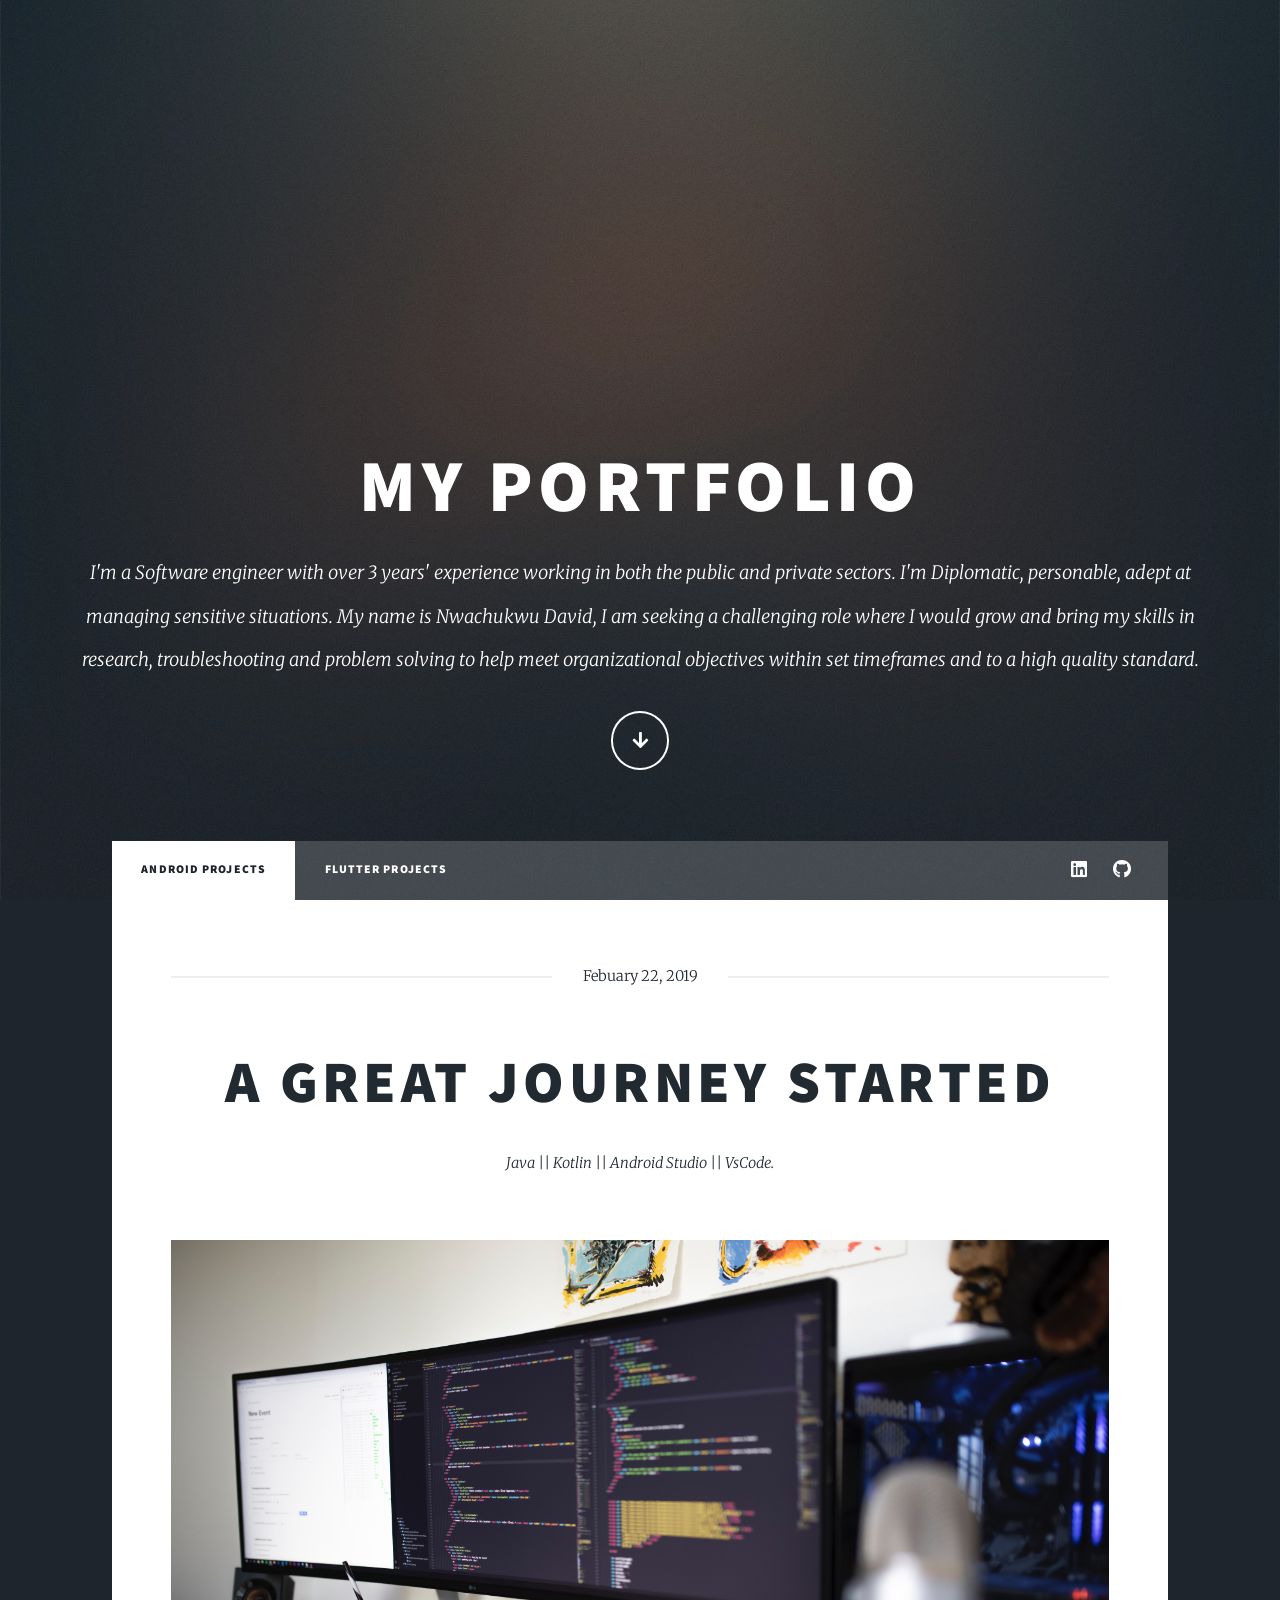
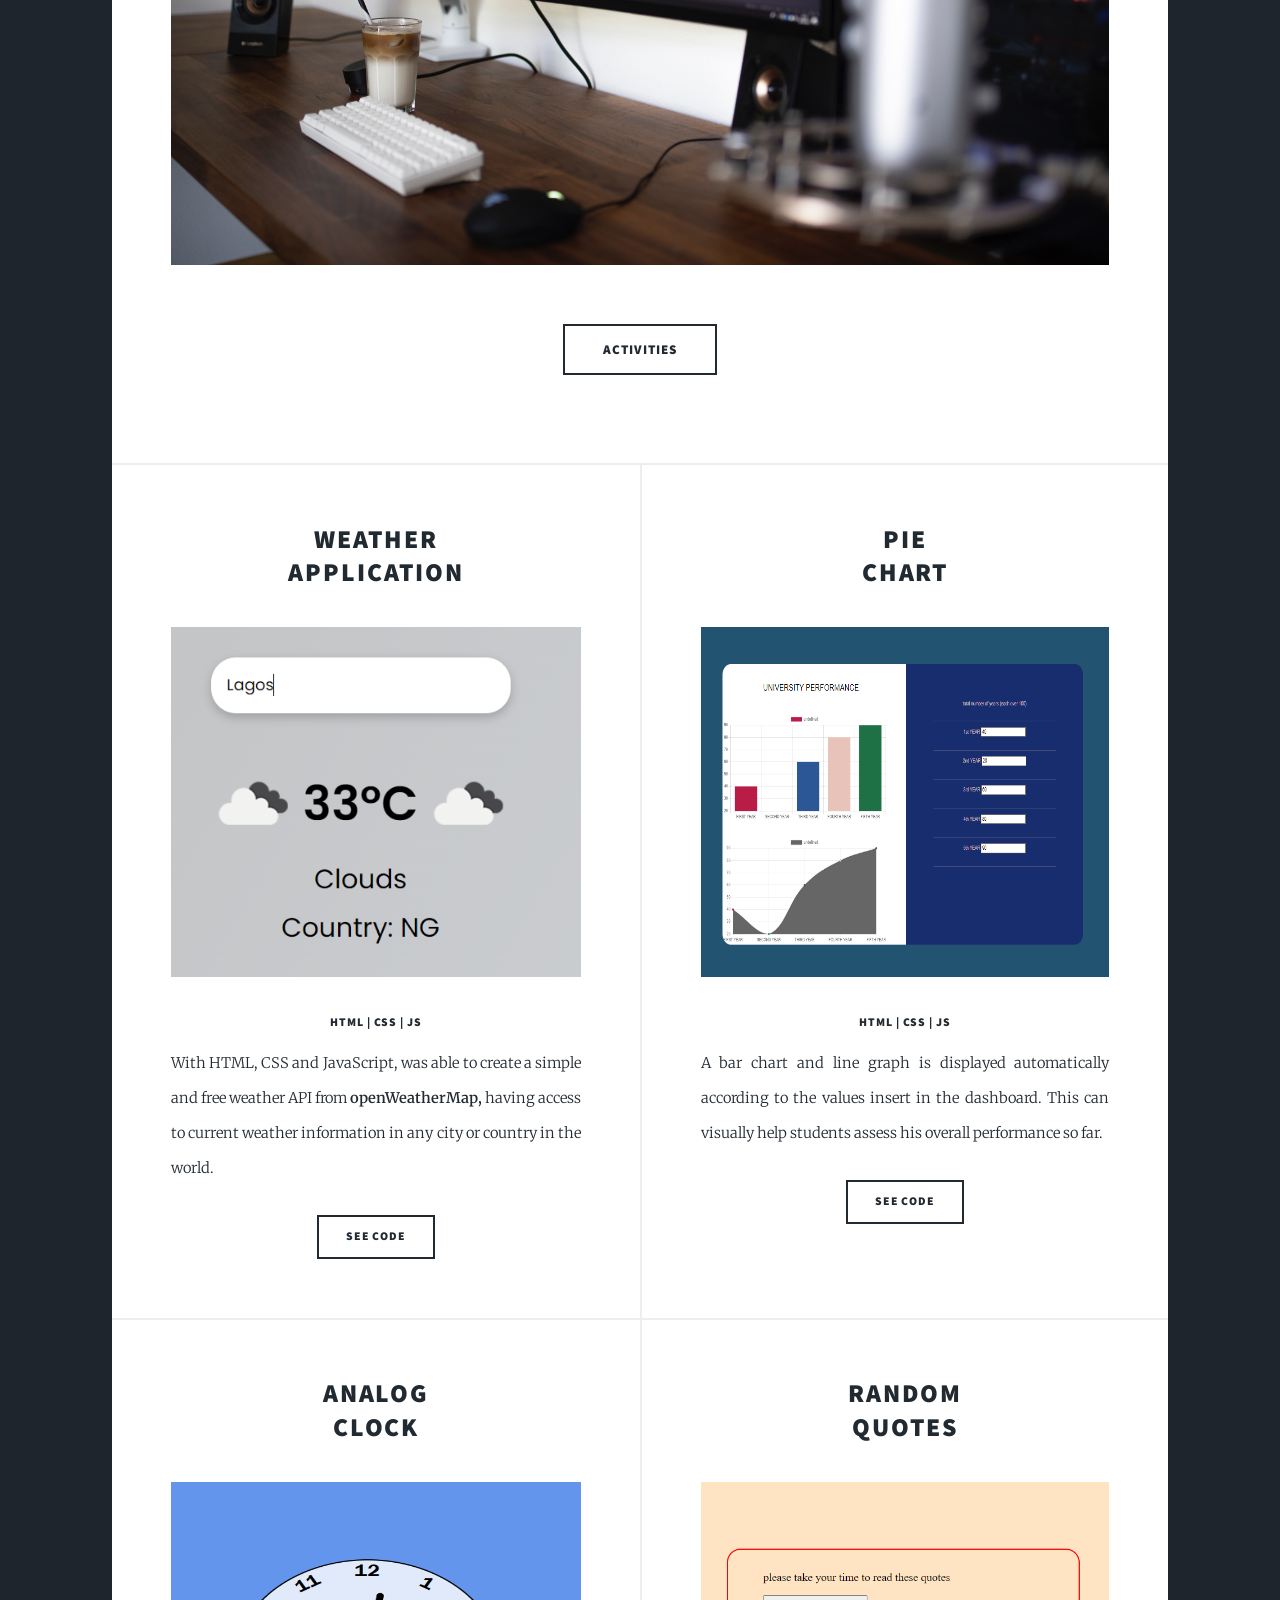
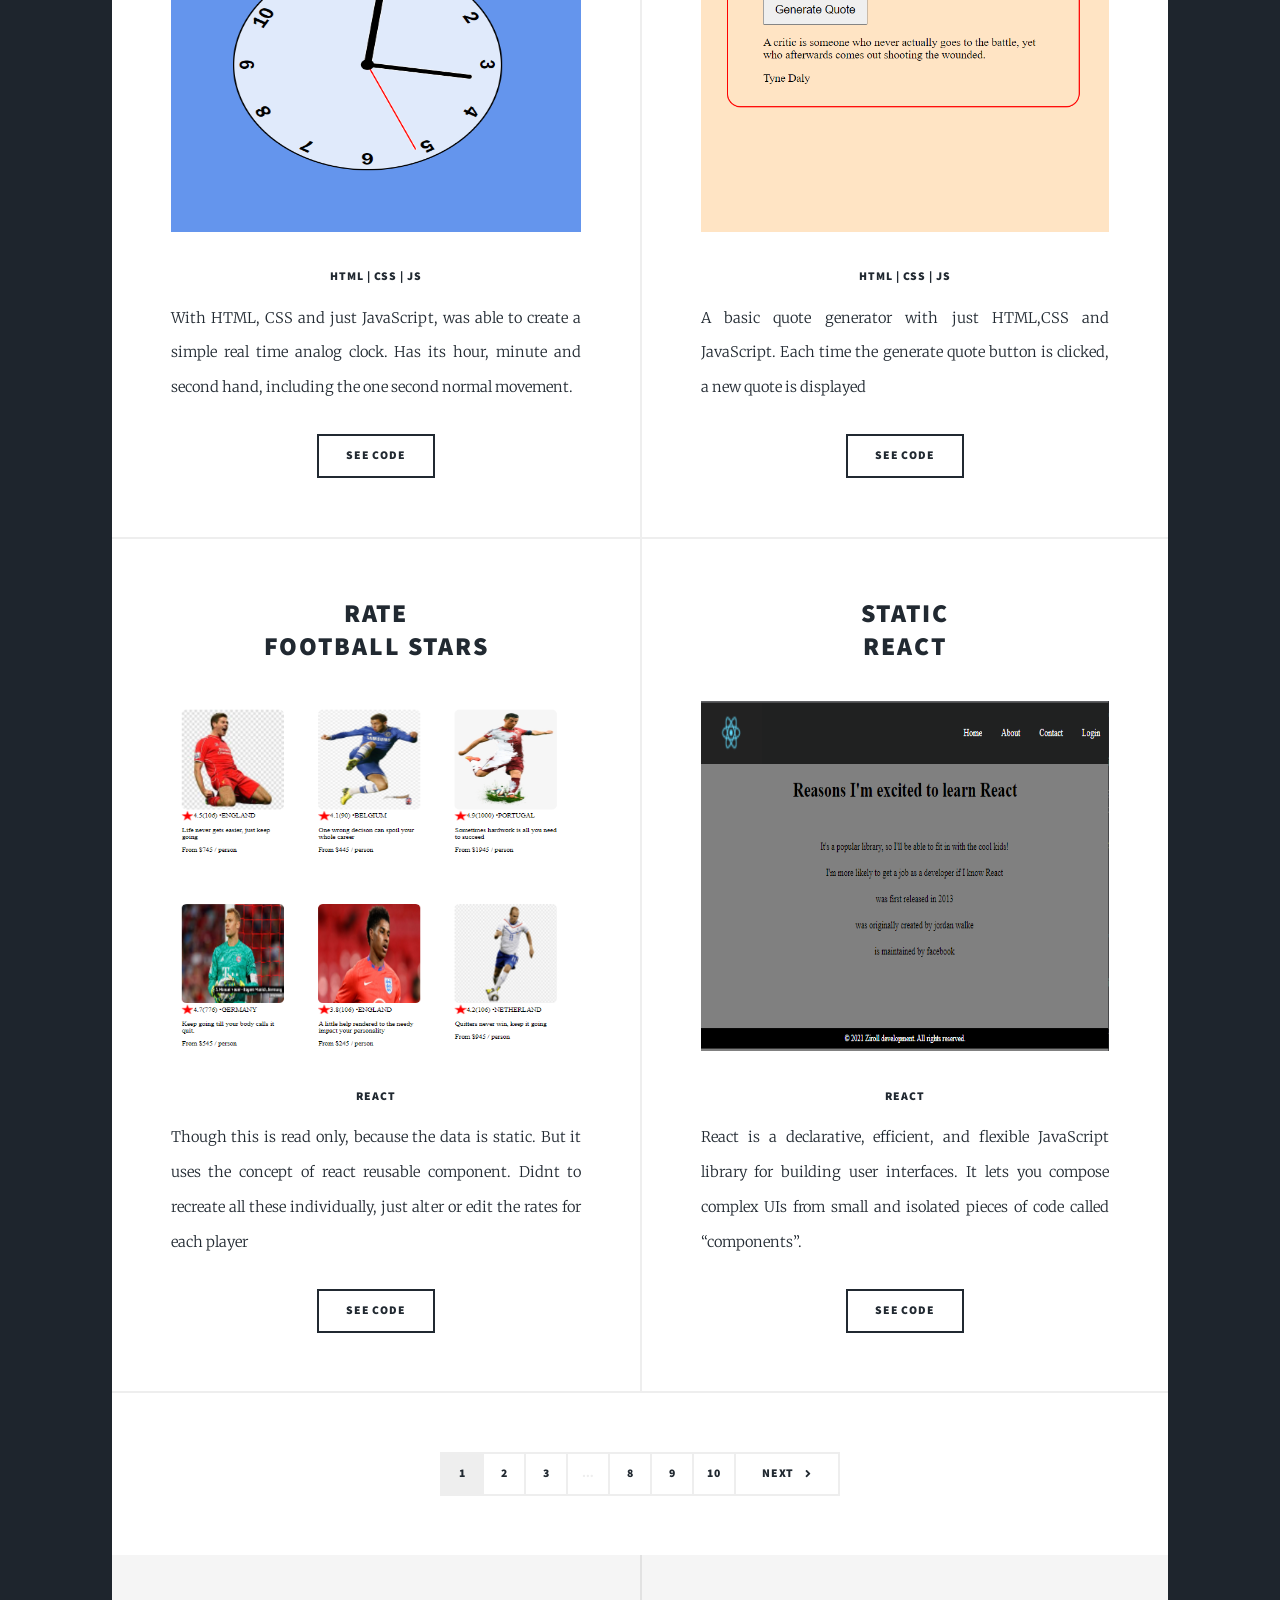
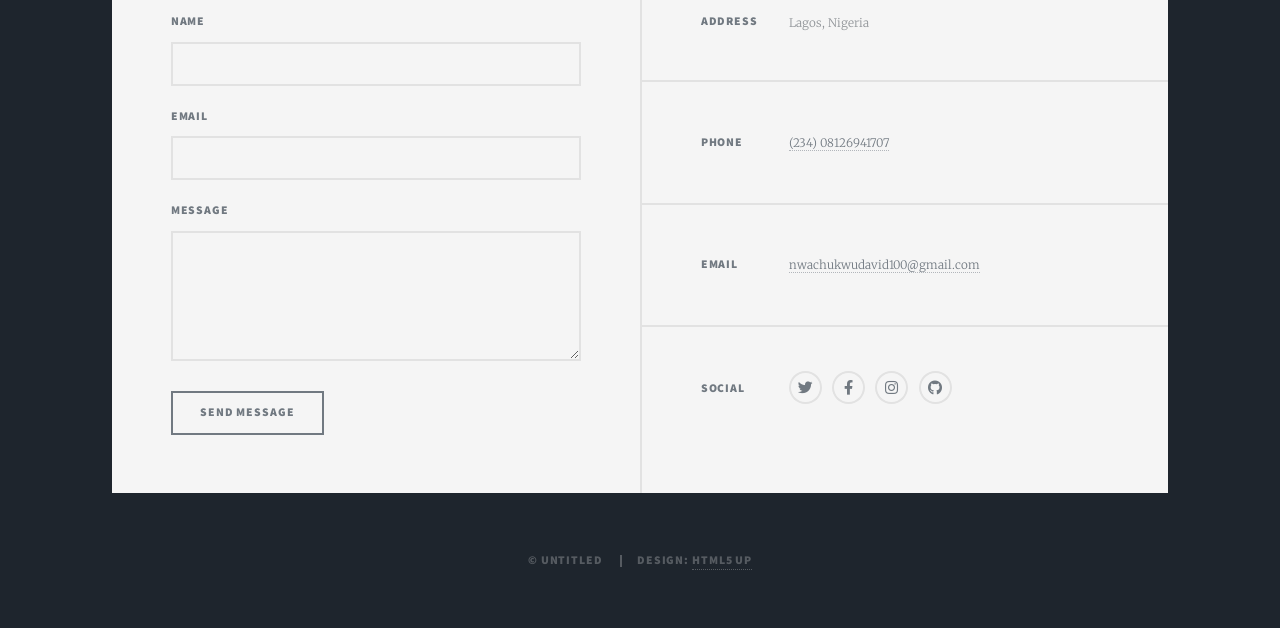
==== commit f326fbfb: "Update backup.html" ====
--- a/backup.html
+++ b/backup.html
@@ -211,8 +211,7 @@
             <section class="split contact">
                 <section class="alt">
                     <h3>Address</h3>
-                    <p>51 Idowu Rufai, Ago Palace Way<br />
-                        Lagos, Nigeria</p>
+                    <p> Lagos, Nigeria</p>
                 </section>
                 <section>
                     <h3>Phone</h3>
@@ -259,4 +258,4 @@
 
 </body>
 
-</html>+</html>
